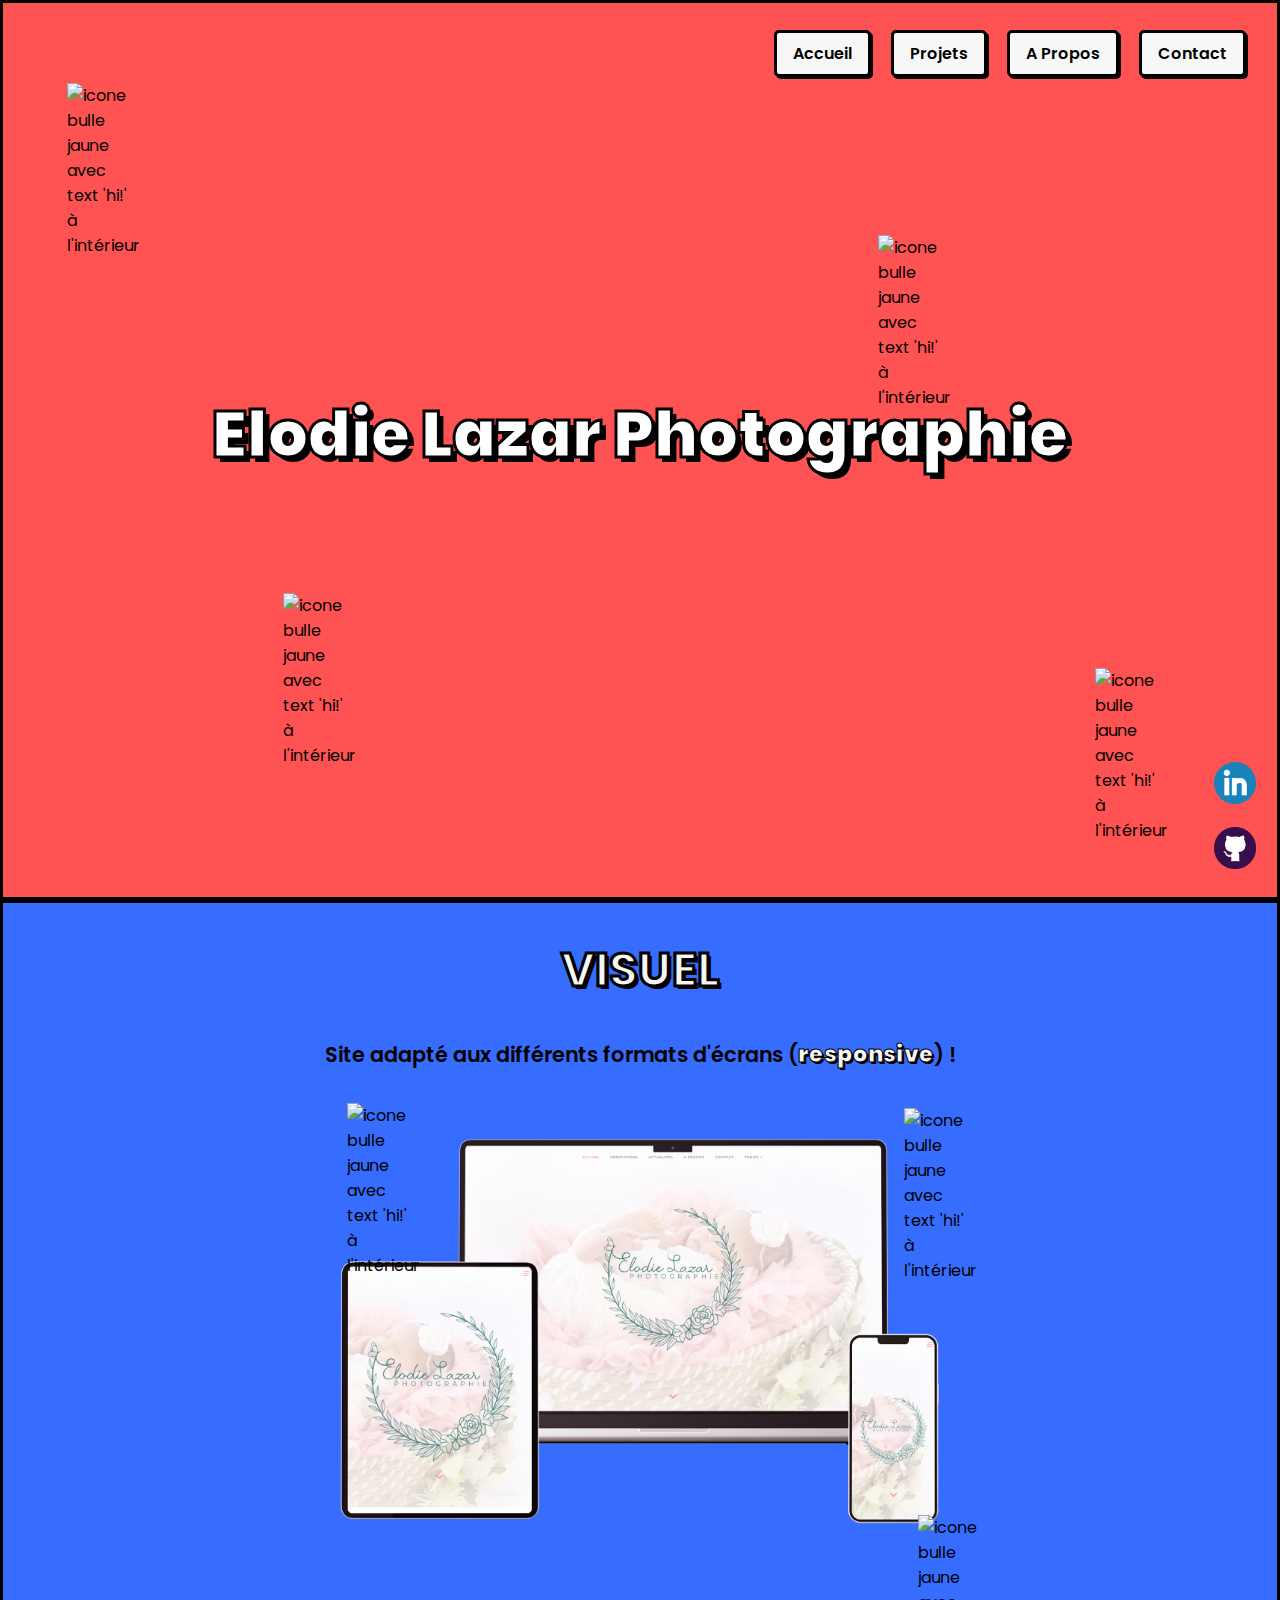
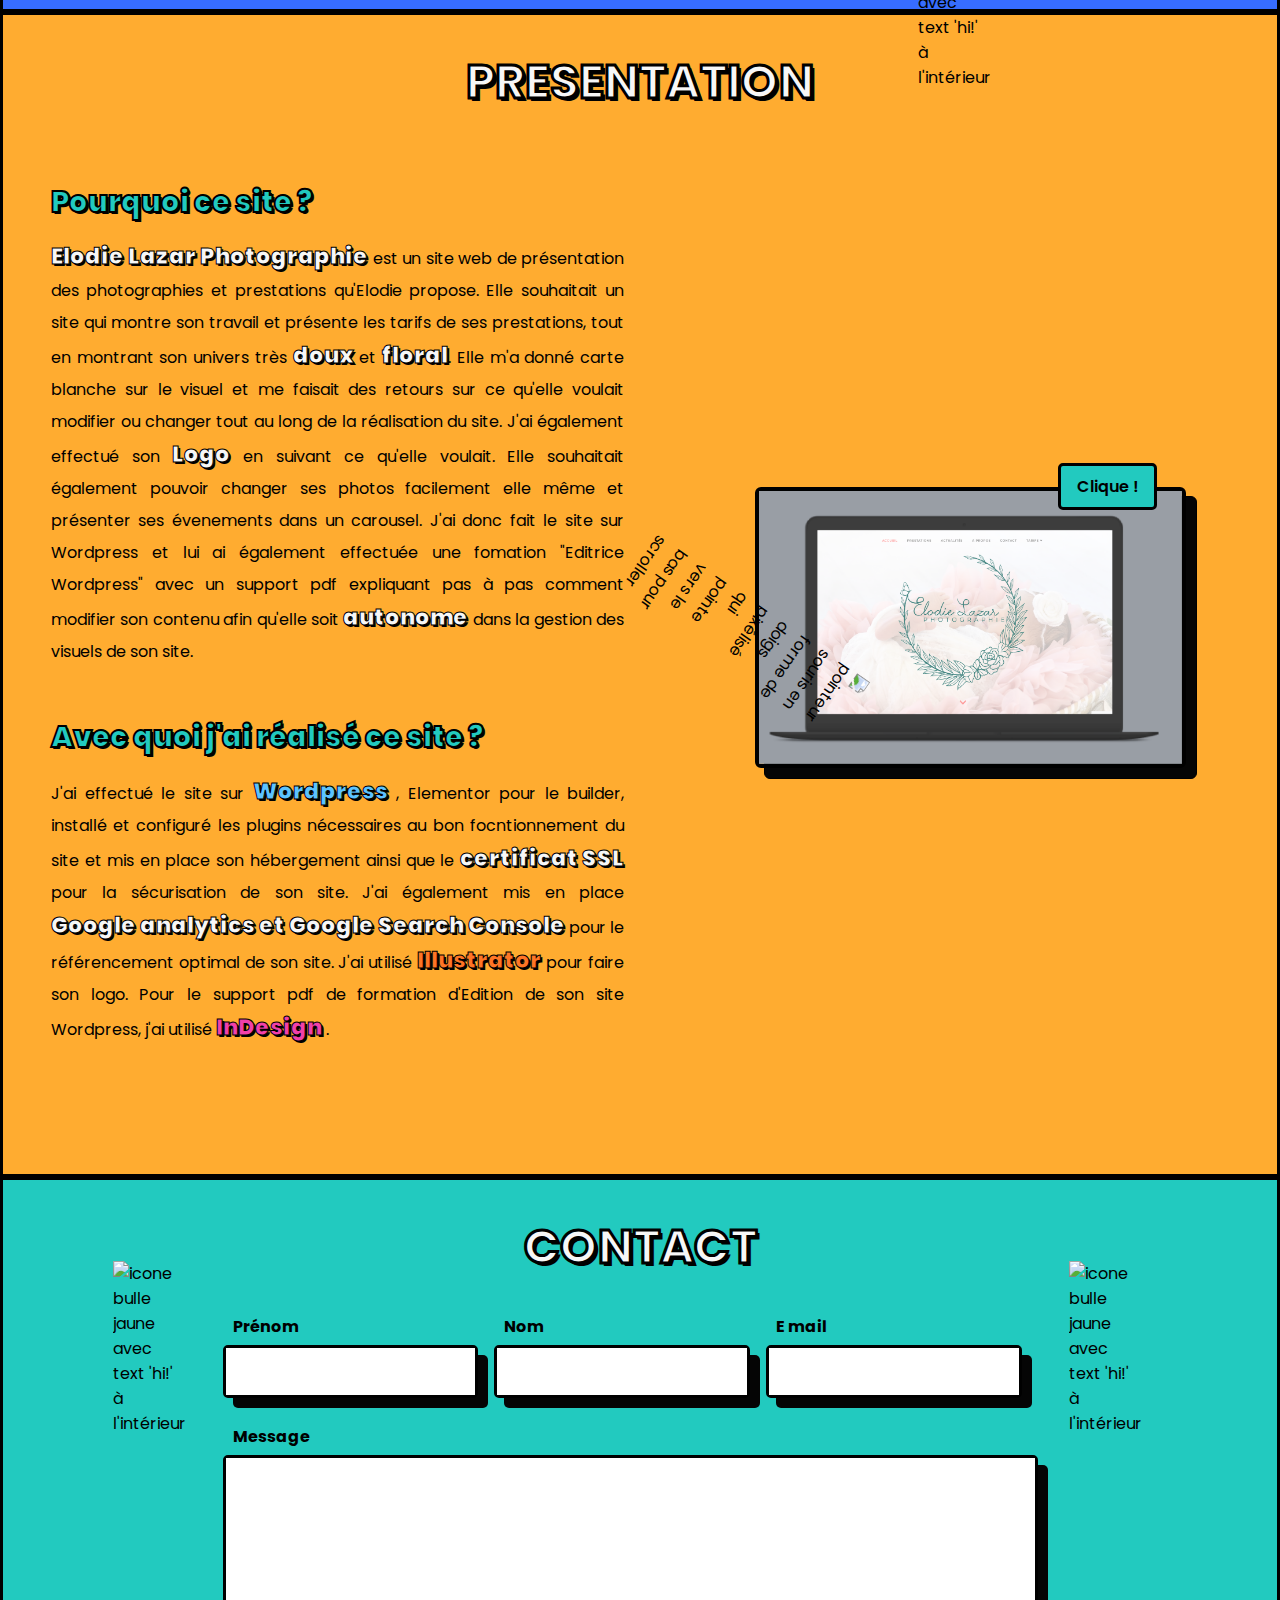
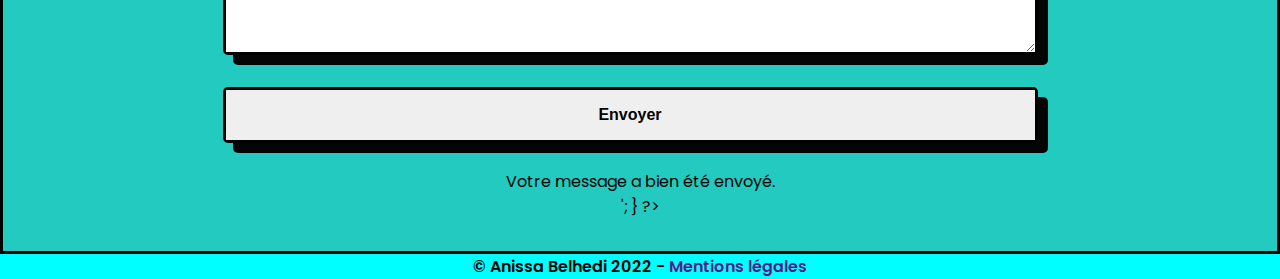
==== elodielazarphotographie.html @ c5bce4b1 "links social and position fixed" ====
<!DOCTYPE html>
<html lang="en">
<head>
    <meta charset="UTF-8">
    <meta http-equiv="X-UA-Compatible" content="IE=edge">
    <meta name="viewport" content="width=device-width, initial-scale=1.0">
    <link rel="preconnect" href="https://fonts.googleapis.com">
<link rel="preconnect" href="https://fonts.gstatic.com" crossorigin>
<link href="https://fonts.googleapis.com/css2?family=Poppins:wght@100;200;300;500;600;700;800;900&display=swap" rel="stylesheet">
    <link rel="stylesheet" href="css/style.css">
    <title>Elodie Lazar Photographie</title>
    <link rel="stylesheet" href="https://cdnjs.cloudflare.com/ajax/libs/font-awesome/6.0.0/css/all.min.css">
</head>
<body>
    <!----------------------- HEADER AND NAV ------------------------->
    <header>

        <div class="social__container">
            <div class="social" id="linkedin">
                <a href="https://www.linkedin.com/in/anissa-belhedi/?originalSubdomain=fr" target="blank"><img src="css/images/linkedin.png" alt=""></a>
            </div>
            <div class="social" id="github">
                <a href="https://github.com/AnissaBel" target="blank"><img src="css/images/github.png" alt=""></a>
            </div>
        </div>

        <nav>
            <ul class="ul__nav">
                <li><a href="index.html#accueil" class="animated-link"><span>Accueil</span></a></li>
                <li><a href="index.html#projets" class="animated-link"><span>Projets</span></a></li>
                <li><a href="index.html#apropos" class="animated-link"><span>A Propos</span></a></li>
                <li><a href="index.html#contact" class="animated-link"><span>Contact</span></a></li>
            </ul>
        </nav>
        <button class="hamburger">
            <div class="bar1"></div>
            <div class="bar2"></div>
            <div class="bar3"></div>
        </button>
        
    </header>
    
    <!----------------------- HEADER AND NAV ------------------------->
    
      <!----------------------- MOBILE NAV ------------------------->
      <nav class="mobile-nav">
        <ul class="ul__nav">
            <li><a href="index.html#accueil" class="animated-link menu-link-1"><span>Accueil</span></a></li>
            <li><a href="index.html#projets" class="animated-link menu-link-2"><span>Projets</span></a></li>
            <li><a href="index.html#apropos" class="animated-link menu-link-3"><span>A Propos</span></a></li>
            <li><a href="index.html#contact" class="animated-link menu-link-4"><span>Contact</span></a></li>
        </ul>
    </nav>
    <!----------------------- FIN MOBILE NAV ------------------------->

    <!----------------------- SECTION ACCUEIL ------------------------->
    <section class="accueil__presentation">
    
        <div class="smileys scale-up up" id="">
            <img src="css/images/icon__shine3.png" alt="icone bulle jaune avec text 'hi!' à l'intérieur">
        </div>
        <div class="smileys scale-up right" id="">
            <img src="css/images/icon__shine3.png" alt="icone bulle jaune avec text 'hi!' à l'intérieur">
        </div>
        <div class="titre__projet__sites">
            <p>Elodie Lazar Photographie</p>
        </div>
        <div class="smileys scale-down down" id="">
            <img src="css/images/icon__shine3.png" alt="icone bulle jaune avec text 'hi!' à l'intérieur">
        </div>
        <div class="smileys scale-down left" id="">
            <img src="css/images/icon__shine3.png" alt="icone bulle jaune avec text 'hi!' à l'intérieur">
        </div>
        
    </section>
    <!----------------------- SECTION ACCUEIL ------------------------->

    <!----------------------- SECTION PROJETS ------------------------->
    <section id="visuel" class="visuel">
        <div class="h3__container">
            <h3>VISUEL</h3>
        </div>
        <p class="titre__projets">
            Site adapté aux différents formats d'écrans (<span class="strong" style="color:#f7f7f7">responsive</span>) !
        </p>
       
        <div class="mockup">

            <div class="smileys stars-up" id="">
                <img src="css/images/icon__shine3.png" alt="icone bulle jaune avec text 'hi!' à l'intérieur">
            </div>

            <div class="smileys flamme" id="">
                <img src="css/images/icone__flamme.png" alt="icone bulle jaune avec text 'hi!' à l'intérieur">
            </div>

            <img src="css/images/Mockup_Elodie.png" alt="Mockup représentant les site 'Voyages Voyages' en responsive sur un Mackbook, un Ipad air et un Iphone">
            
            <div class="smileys stars-down" id="">
                <img src="css/images/icon__shine3.png" alt="icone bulle jaune avec text 'hi!' à l'intérieur">
            </div>

        </div>

    </section>
    <!----------------------- SECTION PROJETS ------------------------->

    <!----------------------- SECTION PRESENTATION ------------------------->
    <section id="presentation" class="presentation">
        
        <div class="h3__container">
            <h3>PRESENTATION</h3>
        </div>

        <div class="presentation__container">

            <div class="text__presentation__container">
                <p class=" outlined">
                    Pourquoi ce site ?
                </p>

                <p class="text__presentation">
                    <span class="strong" style="color:#f7f7f7">Elodie Lazar Photographie</span> est un site web de présentation des photographies et prestations qu'Elodie propose.
                    Elle souhaitait un site qui montre son travail et présente les tarifs de ses prestations, tout en montrant son univers très
                    <span class="strong" style="color:#f7f7f7"> doux </span> et <span class="strong" style="color:#f7f7f7"> floral </span>. 
                    Elle m'a donné carte blanche sur le visuel et me faisait des retours sur ce qu'elle voulait modifier ou changer tout au long de la réalisation du site.
                    J'ai également effectué son <span class="strong" style="color:#f7f7f7"> Logo </span> en suivant ce qu'elle voulait. 
                    Elle souhaitait également pouvoir changer ses photos facilement elle même et présenter ses évenements dans un carousel.
                    J'ai donc fait le site sur Wordpress et lui ai également effectuée une fomation "Editrice Wordpress" avec un support pdf expliquant pas à pas comment modifier son contenu 
                    afin qu'elle soit <span class="strong" style="color:#f7f7f7">autonome</span> dans la gestion des visuels de son site.  
                   
                </p>

                <p class="outlined">
                    Avec quoi j'ai réalisé ce site ?
                </p>

                <p class="text__presentation">
                    J'ai effectué le site sur <span class="strong" style="color:#5cc3ff">Wordpress</span> , Elementor pour le builder, installé et configuré les plugins nécessaires au bon focntionnement du site
                    et mis en place son hébergement ainsi que le <span class="strong" style="color:#f7f7f7">certificat SSL</span> pour la sécurisation de son site.
                    J'ai également mis en place <span class="strong" style="color:#f7f7f7"> Google analytics et Google Search Console </span> pour le référencement optimal de son site.
                    J'ai utilisé <span class="strong" style="color:#ff7526"> Illustrator </span> pour faire son logo.
                    Pour le support pdf de formation d'Edition de son site Wordpress, j'ai utilisé 
                    <span class="strong" style="color:#f140aa">InDesign </span> .
                </p>

            </div>


            <div class="photo__presentation__container">
                <div class="hand__right">
                    <img src="css/images/hand_mouse_pointer.png" alt="pointeur souris en forme de doigs pixélisé qui pointe vers le bas pour scroller">
                </div>
                <div class="card__contour__clique"><!-- div contour -->
                    <div class="cadre__photo__clique"><!-- Div ovale violette qui derrière la photo -->
                        <a href="https://elodielazarphotographie.fr/" target="_blank"><img src="css/images/Mockup_desktop_Elodie.png" alt=""></a>
                    </div><!-- div container cards -->
                    <div class="click">
                        <span>Clique !</span>
                    </div> 
                </div> <!-- divcontour -->
                  
            </div>           
            
                    

        </div>

    </section>
    
    <!----------------------- SECTION CONTACT ------------------------->
    <section id="contact">

        <div class="h3__container">
            <h3>CONTACT</h3>
        </div>

        <div class="contact__container">
            <div class="smileys smile-right" id="">
                <img src="css/images/smiley_logo.png" alt="icone bulle jaune avec text 'hi!' à l'intérieur">
            </div>
            <div class="smileys smile-left" id="">
                <img src="css/images/smiley_logo.png" alt="icone bulle jaune avec text 'hi!' à l'intérieur">
            </div>

            <form method="post" action="mail.php" class=""><!-- FORM -->

                
                <div class="input__line"><!--Input Line-->

                    <div class="label__input">
                        <label for="fname">Prénom</label>
                        <div class="animated-input">
                        <span><input type="text" id="fname" name="firstname" required></span>  
                        </div>
                    </div>

                    <div class="label__input">
                        <label for="lname">Nom</label>
                        <div class="animated-input">
                            <span><input type="text" id="lname" name="lastname" required></span>  
                        </div>
                    </div>
                
                    
                    <div class="label__input">
                        <label for="email">E mail</label>
                        <div class="animated-input">
                            <span><input type="email" id="email" name="email"required></span>  
                        </div>
                    </div>

                </div> <!--Input Line-->
                
                

                <label for="subject">Message</label>

                <div class="animated-input subject">
                  <span><textarea id="subject" name="subject"></textarea></span>  
                </div>

                <div class="animated-input submit">
                    <span class="animsubmit"><input type="submit" value="Envoyer" class="submit"></span>  
                </div>
                        
            </form><!-- FORM -->
           
            <?php
            if (isset($_POST['message'])) {
                $retour = mail('destinataire@free.fr', 'Envoi depuis la page Contact', $_POST['message'], 'From: webmaster@monsite.fr' . "\r\n" . 'Reply-to: ' . $_POST['email']);
                if($retour)
                echo '<p>Votre message a bien été envoyé.</p>';
            }
            ?>

    </section>
    <!----------------------- SECTION CONTACT ------------------------->

    <!----------------------- SECTION FOOTER ------------------------->
    <footer>
        <div class="container__mentions">
            <p>© Anissa Belhedi 2022 - 
            <a href="">Mentions légales</a>
            </p>
            
        </div>
    </footer>
    <!----------------------- SECTION FOOTER ------------------------->


    <script src="https://smtpjs.com/v3/smtp.js"></script>
    <script>
        function sendEmail (){
            Email.send({
                Host : "smtp.yourisp.com",
                Username : "username",
                Password : "password",
                To : 'them@website.com',
                From : "you@isp.com",
                Subject : "This is the subject",
                Body : "And this is the body"
            }).then(
            message => alert(message)
            );
        }
    </script>
    <script src ="script.js"></script>
</body>
</html>
---- css/style.css ----
*{
    box-sizing: border-box;
    margin:0;
    padding:0;
}

:root {
    --font-color:#050505;
    --white-bg:#f7f7f7;
    --orange-1:#FFAC30;
    --blue-1:rgb(55, 109, 255);
    --blue-2:#22cabf;
    --purple-1:#D253FF;
    --red-1:#ff5353;
    --main-font-size:1rem;
}

html {
    scroll-behavior: smooth;
}

body {
    width:100%;
    height:100%;
    font-family:'Poppins', sans-serif;
    font-size: var(--main-font-size);
    background-color: aqua;
}

/* //PAGE ACCUEIL// */

.h1__container {
    font-size: 2rem;
    font-weight: 900;
    text-align: center;
    margin: 0 0 2rem 0;
    color: black;
    -webkit-text-fill-color: white;
    -webkit-text-stroke-width: 3px;
    -webkit-text-stroke-color: black;
    text-shadow: black 5px 5px;
}

.h2__container {
    font-size: 3rem;
    font-weight: 900;
    text-align: center;
    margin: 0 0 2rem 0;
    color: black;
    -webkit-text-fill-color: white;
    -webkit-text-stroke-width: 3px;
    -webkit-text-stroke-color: black;
    text-shadow: black 5px 5px;
}


@media screen and (max-width:550px) {

    .h2__container {
    font-size: 2rem;
    }
}



header {
    width:100%;
    height:5rem;
    position: fixed;
    display:flex;
    padding:1rem;
    z-index:100;
}

.social__container {
    position: fixed;
    bottom: 0;
    right: 0;
    width: 90px;
    height: auto;
    padding: 1rem;
}

@media screen and (max-width:570px) {
    .social__container {
        width: 70px;
        padding: 0.8rem;
    }
}

.social {
    width:100%;
    padding:0.5rem;
    
}



.social img {
    width:100%;
    height: 100%;
    object-fit:cover;
    cursor: url(./images/hand_mouse_pointer_50px.png), auto;

}

#linkedin {
    -webkit-animation: infiniteRotateReverse 1.3s infinite;
    animation: infiniteRotateReverse 1.3s infinite;

}



#github {
    -webkit-animation: infiniteRotate 1.3s infinite;
    animation: infiniteRotate 1.3s infinite;

}



/* NAV DESKTOP */

nav {
    width:100%;
    height:100%;
    display:flex;
    justify-content: flex-end;
}

@media screen and (max-width:550px){
    nav {
        display:none;
    }
    
}

nav li {
    display:inline-block;
    padding-right:1rem;
}


.animated-link {
    width: fit-content;
    display:inline-block;
    background-color: #050505;
    border-radius: 5px;
    text-decoration: none;
    cursor:url(./images/hand_mouse_pointer_50px.png), auto;
    margin:1rem 0;
}

.animated-link span {
    display:inline-block;
    background-color: var(--white-bg);
    border: 3px solid black;
    color:black;
    padding: 0.5rem 1rem;
    font-size:1rem;
    font-weight:600;
    border-radius:5px;
    cursor: url(./images/hand_mouse_pointer_50px.png), auto;
    transform:translate(-2px, -2px);
    transition:
    transform 0.15s ease-out,
    color 0.15s ease-out,
    background-color 0.15s ease-out;
}


.animated-link span:nth-child(1):hover {
    transform:translate(-6px, -6px);
    background-color: #22cabf;
    
}

.animated-link span:nth-child(2):hover {
    transform:translate(-6px, -6px);
    background-color: #c2ca22;
}

.pulse {
    -webkit-animation: pulse 0.8s infinite  alternate;
    animation: pulse 0.8s infinite  alternate;
}


@keyframes pulse {
    0% { transform: scale(1); }
    100% { transform: scale(1.2); }
}

/* FIN NAV DESKTOP */

 /* //PAGE NAV MOBILE // */

 .hamburger {
    position:relative;
    display:block;
    width:45px;
    height:45px;
    padding:3px;
    cursor:pointer;
    background-color: var(--white-bg);
    border-radius: 5px;
    border:4px solid black;
    z-index:110;
    display:none;
    
}

@media screen and (max-width:550px){
    .hamburger{
        display:block;
        position:fixed;
        top:0.8rem;
        right:0.8rem;

    }
    
}

.hamburger .bar1,
.hamburger .bar2,
.hamburger .bar3 {
    content:'';
    display:block;
    width:100%;
    height:4px;
    background-color: #050505;
    margin:5px 0px;
    transition:0.4s;
    
}

.hamburger.is-active .bar1 {
    transform:rotate(-45deg) translate(-6px, 6px);
}

.hamburger.is-active .bar3 {
    transform:rotate(45deg) translate(-7px, -6px);
}

.hamburger.is-active .bar2 {
    opacity:0;
}

.mobile-nav {
    position:fixed;
    top:0;
    left:100%;
    width:100%;
    height:100vh;
    display:flex;
    flex-direction: column;
    justify-content: space-around;
    z-index:50;
    background-color:var(--purple-1);
    border: 5px solid black;
    transition:0.4s;
}

.mobile-nav.is-active {
    left:0;
}



.mobile-nav .ul__nav {
    display:flex;
    flex-direction: column;
    justify-self: space-around;
    text-align: center;
    
}

.mobile-nav .ul__nav li{
    margin:2rem auto;
    
}

     
      /* //FIN PAGE NAV MOBILE // */



section {
    width:100%;
    height:100%;
    padding:2rem;
    display:flex;
    flex-direction: column;
    justify-content: center;
    border:3px solid black;
}

@media screen and (max-width: 800px){

    section {
        display:flex;
        flex-direction:column;
        padding:2rem; 
    }
    
}


.h3__container {
    font-size: 2.5rem;
    font-weight: 900;
    text-align: center;
    margin: 0 0 1rem 0;
    color: black;
    -webkit-text-fill-color: var(--white-bg);
    -webkit-text-stroke-width: 3px;
    -webkit-text-stroke-color: black;
    text-shadow: black 3px 3px;
}

@media screen and (max-width:500px) {
    .h3__container {
        font-size: 1.8rem;
        
    }
}

.strong {
    display:inline-block;
    font-size: 1.4rem;
    font-weight: 900;
    color: black;
    -webkit-text-stroke-width: 1px;
    -webkit-text-stroke-color: black;
    text-shadow: black 2px 2px;
}

.outlined {
    display:inline-block;
    font-size: 1.8rem;
    font-weight: 900;
    color:var(--blue-2);
    -webkit-text-stroke-width: 2px;
    -webkit-text-stroke-color: black;
    text-shadow: black 2px 2px;
}


@media screen and (max-width:950px) {
    section {
        width:100%;
        height:auto;
    }
}

#accueil {
    background-color: var(--red-1);
}

#projets {
    background-color: var(--blue-1);
}

#apropos {
    background-color: var(--orange-1);
}

#competences {
    background-color: var(--purple-1);
}

#contact {
    background-color: var(--blue-2);
}

/* ________SECTION ACCUEIL________ */

#accueil {
    width:100%;
    height:100vh;
}

/* ________SECTION ACCUEIL________ */
.smile-up {
    position:absolute ;
    top: 8%;
    right: 71%;
    -webkit-animation: infiniteRotateReverse 1s infinite  alternate;
    animation: infiniteRotateReverse 1s infinite  alternate;

}

@media screen and (max-width:450px) {
    .smile-up {
        top: 3%;
        right: 44%;
    }
}

.smile-down {
    position:absolute ;
    top: 31%;
    right: 5%;
    -webkit-animation: infiniteRotate 1s infinite  alternate;
    animation: infiniteRotate 1s infinite  alternate;
}
@media screen and (max-width:450px) {
    .smile-down {
        top: 69%;
        right: 8%;
    }
}

.smile-botleft {
    position:absolute ;
    bottom: 10%;
    left: 5%;
    -webkit-animation: infiniteRotate 1s infinite  alternate;
    animation: infiniteRotate 1s infinite  alternate;
}


.hand__down {
    width:80px;
    height:80px;
    position:absolute;
    bottom:30px;
    left:50%;
    -webkit-animation: mover 1s infinite  alternate;
    animation: mover 1s infinite  alternate;
}

@media screen and (max-width:950px) {
    .hand__down {
        width: 60px;
        height: 60px;
        left: 45%;
    }
    
}


@keyframes mover {
    0% { transform: translateY(0); }
    100% { transform: translateY(-30px); }
}

.hand__down img {
    width:100%;
    height:100%;
    object-fit: cover;
    transform:rotate(-147deg);
    
}






/* ________SECTION PROJETS________ */

.projets__container {
    width: 100%;
    height: 100%;
    padding: 1rem;
    display: flex;
    flex-wrap: wrap;
    justify-content: center;
    flex-flow: row wrap;
    position:relative;
}


.card__contour {
    width: 280px;
    /* min-width: 15rem; */
    height: 400px;
    margin: 2rem;
    display: inline-block;
    background-color: #050505;
    border-radius: 6px;
    border: 1px solid black;
    text-decoration: none;
    display: flex;
    flex-wrap: wrap;
    
}

@media screen and (max-width:400px) {
    .card__contour {
        min-width: 100%;
    }
     
}

.projets__container__cards {
    width:100%;
    height:100%;
    display:flex;
    flex-direction: column;
    background-color: var(--white-bg);
    border: 4px solid black;
    color:black;
    /* padding: 0.5rem 1rem; */
    font-size:var(--main-font-size);
    font-weight:600;
    border-radius:6px;
    cursor: url(./images/hand_mouse_pointer_50px.png), auto;
    transform: translate(-10px, -10px);
    transition:
    transform 0.15s ease-out,
    color 0.15s ease-out,
    background-color 0.15s ease-out;
    text-decoration: none;
}

.projets__container__cards:hover {
    transform:translate(0px, 0px);
    border: 4px solid black;
    background-color: #22cabf;
}

.card__img__container {
    width:100%;
    height:45%;
    border-radius:6px;
}

.card__img__container img {
    width:100%;
    height:100%;
    object-fit: cover;
}

.card__description__container {
    padding: 0.9rem;
    height: 55%;
    display: flex;
    flex-direction: column;
    justify-content: space-around;
}

h4 {
    font-size:1.1rem ;
}


.card__description__container p {
    font-weight: 400;
    font-size: 0.9rem;
    margin: 0rem 0 1rem;
}


.bloc__container {
    width: 100%;
    display: inline-flex;
    justify-content: space-between;
    align-items: center;
    
}

.html__bloc,
.css__bloc,
.js__bloc,
.wordpress__bloc,
.figma__bloc {
    width:30%;
    padding:0.3rem;
    border:2px solid black;
    border-radius:3px;
    text-align: center;
    font-size: 0.8rem;
}

.html__bloc {
    background-color: var(--red-1);
}
.css__bloc {
    background-color: var(--blue-2);
}
.js__bloc {
    background-color: var(--orange-1);
}
.wordpress__bloc {
    width:fit-content;
    background-color: var(--blue-1);
    display:flex;
    justify-self: center;
    
}
.figma__bloc {
    background-color: var(--purple-1);
    
    
}


/* ________SECTION PROJETS________ */


/* ________SECTION A PROPOS________ */

.apropos__container {
    width:100%;
    height: 100%;
    display:flex;
    flex-direction: row;
    justify-content: space-around;
    align-items: center;
}

@media screen and (max-width: 1200px){

    .apropos__container,
    .presentation__container {
        height:auto;
        flex-direction:column-reverse; 
    }
    
}

.text__apropos__container,
.photo__apropos__container {
    margin:2rem;
    display:flex;
    flex-direction: column;
    
}

.text__apropos__container {
    width:60%;
}


.photo__apropos__container {
    width:40%;

}

@media screen and (max-width: 950px){

    .text__apropos__container {
        width:90%;
    }

    .photo__apropos__container {
        width:90%;
        padding:1rem;
    }
    
}

.titre__projets{
    font-size: 1.3rem;
    font-weight: 600;
    margin: 1rem;
    text-align: center;
}

@media screen and (max-width: 450px){

    .titre__projets{
    
        text-align: justify;
    }
    
}




.titre__apropos{
    margin: 0.5rem 0 0 0;
    font-size: 1.5rem;
    font-weight: 600;
   
}

.text__apropos{
    margin: 2rem 0 2rem 0;
    font-size: var(--main-font-size);
    text-align: justify;
    line-height:2rem;
}

.photo__apropos__container{
    width:23rem;
    height:27rem;
    position: relative;
    justify-content: center;
    align-items: center;
    
}

.photo__apropos__container img{
    width: 100%;
    height: 100%;
    object-fit: contain;
    
}


.icon__para {
    width:55px;
    position:absolute ;
    top:0;
    right:0;
}

#bulle {
    position:absolute ;
    top:17%;
    right:7%;
    -webkit-animation: moverdown 1s infinite  alternate;
    animation: moverdown 1s infinite  alternate;
}
@keyframes moverdown {
    100% { transform: translateY(0); }
    0% { transform: translateY(-20px); }
}


#hand {
    position:absolute ;
    top: 46%;
    right: 85%;
    -webkit-animation: moverup 0.8s infinite  alternate;
    animation: moverup 0.8s infinite  alternate;
}
@keyframes moverup {
    100% { transform: translateY(0); }
    0% { transform: translateY(20px); }
}

#shine {
    position:absolute ;
    top: 74%;
    right: 10%;
    -webkit-animation: moverslow 1.3s infinite  alternate;
    animation: moverslow 1.3s infinite  alternate;
}

@keyframes moverslow {
    100% { transform: translateY(0); }
    0% { transform: translateY(20px); }
}



/* ________SECTION A PROPOS________ */


/* ________SECTION COMPETENCES________ */

.competences__container {
    width:100%;
    height: 100%;
    display:flex;
    flex-direction: column;
    justify-content: space-around;
    align-items: center;
}

@media screen and (max-width: 800px){

    .competences__container {
        height:auto;
        flex-direction:column; 
    }
    
}

@media screen and (max-width: 800px){

    .icons__competences__container,
    .text__competences__container {
        width:80%;
    }
    
}

.text__competences__container {
    padding:2rem;
    display:flex;
    flex-direction: column;
    text-align: left;
}

@media screen and (max-width:800px) {
    .text__competences__container {
        padding:0;
        
    }  
}


.separation {
    margin:2rem;
}

.competences-col { 
    width:100%;
    display:flex;
    flex-direction: row;
    justify-content: space-around;
    margin: 2rem 0;
}

@media screen and (max-width:1200px){
    .competences-col {
        width:100%;
        flex-direction: column;
        
    }
}

.cols-white {
    width:45%;
    background-color: var(--white-bg);
    border: 4px solid black;
    border-radius: 6px;
    
}
@media screen and (max-width:1200px){
    .cols-white {
        width:100%;
        margin:2rem 0;
    }
}

.titre__conception,
.titre__realisation {
    width: 100%;
    border-bottom: 4px solid black;
    text-align: center;
    padding: 0.5rem;
    background-color: var(--orange-1);
}

.titre__conception p,
.titre__realisation p {
    font-size: 1.3rem;
    font-weight: 700;
}

.titre__competences{
    margin: 0.5rem 1rem;
    font-size: 2rem;
    font-weight: 600;
    text-align: center;
}

.text__competences{
    margin: 2rem;
    font-size: var(--main-font-size);
}


.icons__competences__container{
    width:100%;
    justify-content: center;
    align-items: center;
    display:flex;
    flex-wrap:wrap;
    flex-direction:row;
    margin:2rem;
    
}


.competences__contour {
    width: 300px;
    height: 350px;
    margin: 2rem;
    background-color: #050505;
    border-radius: 6px;
    border: 1px solid black;
    text-decoration: none;
    display: flex;
    flex-wrap: wrap;
    
}



@media screen and (max-width:400px) {
    
    .competences__contour {
        width: 100%;
    }
     
}


.competences__container__cards {
    width:100%;
    height:100%;
    display:flex;
    flex-direction: column;
    justify-content: space-between;
    background-color: var(--white-bg);
    border: 4px solid black;
    color:black;
    font-size:var(--main-font-size);
    font-weight:600;
    border-radius:6px;
    cursor: url(./images/hand_mouse_pointer_50px.png), auto;
    transform: translate(-10px, -10px);
    transition:
    transform 0.15s ease-out,
    color 0.15s ease-out,
    background-color 0.15s ease-out;
    text-decoration: none;
    
}

.competences__container__cards:hover {
    transform:translate(0px, 0px);
    border: 4px solid black;
    /* background-color: var(--red-1); */
}

.competences__container__cards h4{
    font-size:var(--main-font-size);
    font-weight:600;
    margin:0rem 1rem 0.5rem 0rem;
    text-align: center;
}

.competences__container__cards p{
    font-size:0.9rem;
    font-weight:400;
    
}


.competences__description__container {
    width:100%;
    border-bottom: 4px solid black;
    text-align: center;
    padding:0.5rem;
    background-color: var(--blue-2);
}

.competences__description__container p {
    font-size: 1.3rem;
    font-weight: 700;
}

.icon__competences {
    width:100%;
    height:40%;
    text-align: center;
    padding:1rem;
}

.icon__competences img{
    width:40%;
    height:auto;
    object-fit: cover;
}

.text__competences__cards {
    width:100%;
    height:50%;
    padding:0rem 1rem;
    display:flex;
    flex-direction: column;
    text-align: left;
}


.icons__row__container{
    justify-content: space-around;
    align-items: center;
    display:flex;
    flex-direction: row;
    flex-wrap:wrap;
    
}





/* ________SECTION COMPETENCES________ */




/* ________SECTION CONTACT________ */


.contact__container {
    width:100%;
    display: flex;
    flex-direction: column;
    justify-content: center;
    align-items: center;
    position:relative;
}


.contact__contour {
    width: 700px;
    height: 350px;
    margin: 2rem;
    display: inline-block;
    background-color: #050505;
    border-radius: 6px;
    border: 1px solid black;
    text-decoration: none;
    display: flex;    
}



@media screen and (max-width:400px) {
    
    .contact__contour {
        min-width: 100%;
    }
     
}


.contact__container__card {
    width:100%;
    height:100%;
    display:flex;
    flex-direction: column;
    justify-content: center;
    background-color: var(--white-bg);
    border: 4px solid black;
    color:black;
    font-size:var(--main-font-size);
    font-weight:600;
    border-radius:6px;
    transform: translate(-10px, -10px);
    
}

.titre__contact {
    font-size: 2rem;
    text-align: center;
    padding: 2rem;
    
}

.contact__email {
    font-size: 2rem;
    width:100%;
    height:20%;
    display: flex;
    justify-content: center;
    align-items: center;
}

.email {
    text-decoration: none;
    color: var(--blue-1);
    -webkit-text-fill-color: var(--red-1);
    -webkit-text-stroke-width: 3px;
    -webkit-text-stroke-color: var(--blue-1);
    text-shadow: var(--blue-1) 3px 3px;
}

.contact__email:hover {
    cursor:pointer;
    color: #FFAC30;
    transform: rotate(10deg);
    transition: ease-in 0.3s;

}

.contact__icons {
    width:50px;
    height:50px;
    margin:1rem;
}

.contact__icons img{
    width:100%;
    height:100%;
    object-fit: cover;
}

.reseaux {
    width:100%;
    height:auto;
    display: flex;
    justify-content: center;
}

.reseaux ul {

    list-style-type: none;
}

.reseaux li {
    display: inline-block;
    list-style-type: none;
    padding:1rem;
    color:#000000;
    font-size: 2rem;
    font-weight:400;
}


form {
    display:flex;
    flex-direction: column;
    width: 70%;
    padding: 1em;

}

@media screen and (max-width:750px) {
    form {
        width:100%;
    }

}

form input {
    width: 100%;
    border:none;
    padding:1rem;

}

textarea {
    width:100%;
    height:100%;
    border:none;
    padding:1rem;
    
}

label {
    margin-bottom:1rem;
    font-weight:700;
    color: black;
    font-size: 1rem;
    font-weight: 700;
}

.input__line {
    width: 100%;
    display: flex;
    justify-content: flex-start;
}

.label__input {
    width:100%;
    display:flex;
    flex-direction: column;
    margin:0rem 1rem 1rem 0rem;
}

@media screen and (max-width:800px) {

    .input__line {
        width: 100%;
        display: flex;
        flex-direction: column;
    }

    .label__input {
        width:100%;
        display:flex;
        flex-direction: column;
    }
}


.animated-input {
   
    display:inline-block;
    background-color: #050505;
    border-radius: 5px;
    text-decoration: none;
}

.subject{
    width:100%; 
    height:200px;
    margin-bottom:2rem;
}

.animated-input span {
    width:100%;
    height: 100%;
    display:inline-block;
    background-color: var(--white-bg);
    border: 3px solid black;
    color:black;
    font-size:1rem;
    font-weight:600;
    border-radius:5px;
    cursor:pointer;
    transform:translate(-10px, -10px);
    transition:
    transform 0.15s ease-out,
    color 0.15s ease-out,
    background-color 0.15s ease-out;
}

.animated-input span:nth-child(1):hover {
    transform:translate(-2px, -2px);
    background-color: var(--orange-1);
    
}


textarea:focus, input:focus{
    outline: none;
    border-radius: 5px;
}

.submit {
    font-size: 1rem;
    font-weight:700;
    color:black;
    cursor: url(./images/hand_mouse_pointer_50px.png), auto;

}




/* ________SECTION CONTACT________ */

/* ________SECTION FOOTER________ */

footer {
    width:100%;
    height:auto;
    display: flex;
    justify-content: center;
}

.container__mentions {
    /* background-color: #c2ca22; */
    display:flex;
    font-weight: 600;
    
}

.container__mentions a {
    text-decoration: none;
    
}

/* ________SECTION FOOTER________ */





/* ________PAGES DESCRIPTION PROJETS________ */

.accueil__presentation {
    height:100vh;
    background-color: var(--red-1);
    position: relative;
}

.visuel {
    background-color: var(--blue-1);
    align-items: center;
}

.mockup {
    width:55%;
    height:auto;
    position:relative;
    margin:1rem;
}

@media screen and (max-width:450px){
    .mockup {
        width:80%;
        
    }
}

.mockup img{
    width:100%;
    height:100%;
    object-fit: contain;
    
}

.presentation {
    background-color: var(--orange-1);
    width:100%;
    padding:2rem;
    width:100%;
    height:auto;

}

@media screen and (max-width:1200px){
    .presentation {
        width:100%;
    }  
}




.titre__presentation {
    margin: 0.5rem 0 0 0;
    font-size: 1.5rem;
    font-weight: 600;
}


/* -----ANIM main droite------- */
.hand__right {
    width: 100px;
    -webkit-animation: right 1s infinite alternate;
    animation: right 1s infinite alternate;
    position: relative;
    left: 8%;
    z-index: 2;
}

@keyframes right {
    0% { transform: translateX(0); }
    100% { transform: translateX(-30px); }
}

.hand__right img {
    width:100%;
    height:100%;
    object-fit: cover;
    transform:rotate(125deg);
    
}


.titre__projet__sites {
    font-size: 4rem;
    font-weight: 900;
    text-align: center;
    margin: 0 0 2rem 0;
    color: black;
    -webkit-text-fill-color: white;
    -webkit-text-stroke-width: 3px;
    -webkit-text-stroke-color: black;
    text-shadow: black 5px 5px;
}

@media screen and (max-width:450px){

    .titre__projet__sites {
        font-size: 2rem;
        font-weight: 900;
        text-align: center;
        margin: 0 0 2rem 0;
        color: black;
        -webkit-text-fill-color: white;
        -webkit-text-stroke-width: 3px;
        -webkit-text-stroke-color: black;
        text-shadow: black 5px 5px;
    }
    
}



.presentation__container {
    width: 100%;
    height: 100%;
    display: flex;
    /* flex-direction: row; */
    justify-content: space-around;
    align-items: center;
    margin:2rem 0 2rem 0;
}



.text__presentation{
    margin: 1rem 0 3rem 0;
    font-size: var(--main-font-size);
    text-align: justify;
    line-height:2rem;
    
}

.photo__presentation__container{
    position: relative;
    display: flex;
    justify-content: center;
    align-items: center;
    padding: 3rem;
}

.text__presentation__container,
.photo__presentation__container {
    width:50%;
    padding:1rem;
}

.photo__presentation__container img{
    width: 100%;
    height: 100%;
    object-fit: contain;
    
}

@media screen and (max-width:1200px){

    .text__presentation__container,
    .photo__presentation__container{
        width: 100%;
        padding:2rem 0;
    } 
    
}



.card__contour__clique {
    position:relative;
    width: 100%;
    margin: 2rem;
    display: inline-block;
    background-color: #050505;
    border-radius: 6px;
    border: 1px solid black;
    text-decoration: none;
    display: flex;
    flex-wrap: wrap;
}
@media screen and (max-width:450px){
    .card__contour__clique {
        margin:0;
    }
}


.cadre__photo__clique {
    position: relative;
    width: 100%;
    height: 100%;
    border-radius: 50%;
    display: flex;
    flex-direction: column;
    justify-content: center;
    border-radius: 6px;
    border: 4px solid black;
    transform: translate(-10px, -10px);
    transition:
    transform 0.15s ease-out,
    color 0.15s ease-out,
    background-color 0.15s ease-out;
}



.cadre__photo__clique:hover {
    transform: translate(-2px, -2px);

}

.cadre__photo__clique img {
    width:100%;
    height:100%;
    object-fit: cover;

}

.cadre__photo__clique a{
    text-decoration: none;
    line-height:0;
    cursor: url(./images/hand_mouse_pointer_50px.png), auto;

}



.click {
    display:inline-block;
    background-color: var(--blue-2);
    border: 3px solid black;
    color:black;
    padding: 0.5rem 1rem;
    font-size:var(--main-font-size);
    font-weight:600;
    border-radius:5px;
    width:fit-content;
    position:absolute;
    top: -12%;
    left: 68%;
    -webkit-animation: mover 1s infinite  alternate;
    animation: mover 1s infinite  alternate;

}

@media screen and (max-width:450px){
    .click {
        top: -25%;
        left: 57%;
    }
}

@keyframes mover {
    0% { transform: translateY(0); }
    100% { transform: translateY(-20px); }
}


.list__presentation  {
    width: 500px;
    display: inline-block;
    background-color: var(--white-bg);
    border-radius: 5px;
    border: 4px solid black;
    text-decoration: none;
    padding: 1rem;
}


.list__presentation__col {
    width: 100%;
    height: auto;
    display: flex;
    flex-direction: column;
    /* justify-content: space-between; */
    margin: 1rem;
}

.list__presentation__col ul{
    width: 100%;
    height: auto;
    display: flex;
    margin: 1rem 0 0;
}



.html__bloc__presentation,
.css__bloc__presentation,
.js__bloc__presentation,
.wordpress__bloc__presentation,
.figma__bloc__presentation {
    width: 100px;
    padding: 0.3rem;
    border: 2px solid black;
    border-radius: 3px;
    text-align: center;
    font-size: 0.8rem;
    margin: 0 1rem 0 0;
}

.html__bloc__presentation {
    background-color: var(--red-1);
}
.css__bloc__presentation {
    background-color: var(--blue-2);
}
.js__bloc__presentation {
    background-color: var(--orange-1);
}
.wordpress__bloc__presentation {
    width:fit-content;
    background-color: var(--blue-1);
    display:flex;
    justify-self: center;
    
}
.figma__bloc__presentation {
    background-color: var(--purple-1);

}

.bloc {
    list-style-type: none;
    margin:0rem 0 1rem 0rem;
}

/* SMILEYS ACCUEIL VISUEL ET CONTACT */


.smileys {
    width:55px;
    z-index:20;
    /* position:absolute ;
    top:0;
    right:0; */
}

.smileys img{
    width:100%;
}

.smile-right {
    position:absolute ;
    top: -7%;
    right: 10%;
    -webkit-animation: infiniteRotateReverse 1s infinite  alternate;
    animation: infiniteRotateReverse 1s infinite  alternate;

}

@media screen and (max-width:450px) {
    .smile-right {
        position:absolute ;
        top: -9%;
right: 2%;
    }
    
}



@-webkit-keyframes infiniteRotateReverse {    
        0% { -webkit-transform: rotate(360deg); }
        100% { -webkit-transform: rotate(0deg); }
    }


.smile-left {
    position:absolute ;
    top: -7%;
    right: 89%;
    -webkit-animation: infiniteRotate 1s infinite  alternate;
    animation: infiniteRotate 1s infinite  alternate;
}

@media screen and (max-width:450px) {
    .smile-left {
        position:absolute ;
        top: -9%;
        right: 82%;
    }
    
}

@-webkit-keyframes infiniteRotate {    
    0% { -webkit-transform: rotate(0deg); }
    100% { -webkit-transform: rotate(360deg); }
}


.flamme {
    position:absolute ;
    top: 1%;
    right: 2%;
    -webkit-animation: moverup 1s infinite  alternate;
    animation: moverup 1s infinite  alternate;
}

@media screen and (max-width:450px) {
    .flamme {
        width:30px;
        position:absolute ;
        top: 0%;
        right: 0%;
    }
    
}

.scale-up {
    -webkit-animation: scaleUp 1s infinite  alternate;
    animation: scaleUp 1s infinite  alternate;
}
@keyframes scaleUp {
    100% { transform: scale(1); }
    0% { transform: scale(0.3); }
}

.scale-down {
    -webkit-animation: scaleDown 1s infinite  alternate;
    animation: scaleDown 1s infinite  alternate;
}
@keyframes scaleDown {
    100% { transform: scale(0.5); }
    0% { transform: scale(1.3); }
}

.up {
    position:absolute ;
    top: 9%;
    left: 5%;
}

.down {
    position:absolute ;
    bottom: 6%;
    right: 10%;
}

.right {
    position:absolute ;
    top: 26%;
    right: 27%;
}



.left {
    position:absolute ;
    top: 66%;
    left: 22%;
}

@media screen and (max-width:450px) {

    .right {
        position:absolute ;
        top: 18%;
        right: 8%;
    }

    .left {
        position:absolute ;
        top: 69%;
        left: 10%;
    }

}


.stars-up {
    position:absolute ;
    top: 0%;
    left: 6%;
    -webkit-animation: moverdown 1s infinite  alternate;
    animation: moverdown 1s infinite  alternate;
}

@media screen and (max-width:450px) {
    .stars-up {
        width: 40px;
        position: absolute;
        top: 0%;
        left: 1%;
    }
    
}

.stars-down {
    position:absolute ;
    top: 90%;
    right: 0%;
    -webkit-animation: moverup 1s infinite  alternate;
    animation: moverup 1s infinite  alternate;
}
@media screen and (max-width:450px) {
    .stars-down {
        width:40px;
        position:absolute ;
        top: 97%;
        right: 0%;
    }
    
}


@keyframes moverdown {
    100% { transform: translateY(0); }
    0% { transform: translateY(-20px); }
}

@keyframes moverup {
    100% { transform: translateY(-20px); }
    0% { transform: translateY(0); }
}

    /* PAGE ILLUSTRATION */

    .illustrations__container {
        width:100%;
        padding:2rem;
        height: auto;
        display:flex;
        flex-wrap:wrap;
        flex-direction: row;
    }

    .illu {
        width:30%;
        height:auto;
        margin:1rem;
    }

    .illu:hover {
        transform: scale(1.5);
        transition: 0.4s;
    }
    
    @media screen and (max-width:450px) {

        .illustrations__container {
            padding:1rem;
        }

        .illu {
            width:100%;
            height:auto;
           
        }
        
    }


    .illu img{
        width:100%;
        height:100%;
        object-fit:cover;
    }



    /* PAGE PRINTS */

    .prints__container {
        width:100%;
        padding:2rem;
        height: auto;
        display:flex;
        flex-wrap:wrap;
        flex-direction: row;
    }

    .prints {
        width:30%;
        height:auto;
        margin:1rem;
    }

    .prints:hover {
        transform: scale(2)translate(10%, -0%);
        transition: 0.4s;
    }
    
    @media screen and (max-width:450px) {

        .prints__container {
            padding:1rem;
        }

        .prints {
            width:100%;
            height:auto;
           
        }
        
    }


    .prints img{
        width:100%;
        height:100%;
        object-fit:cover;
    }


    /* MENTIONS LEGALES */

    .titre__mentions{
        font-size: 1.3rem;
        font-weight: 600;
        margin: 1rem 0;
        text-align: left;
    }
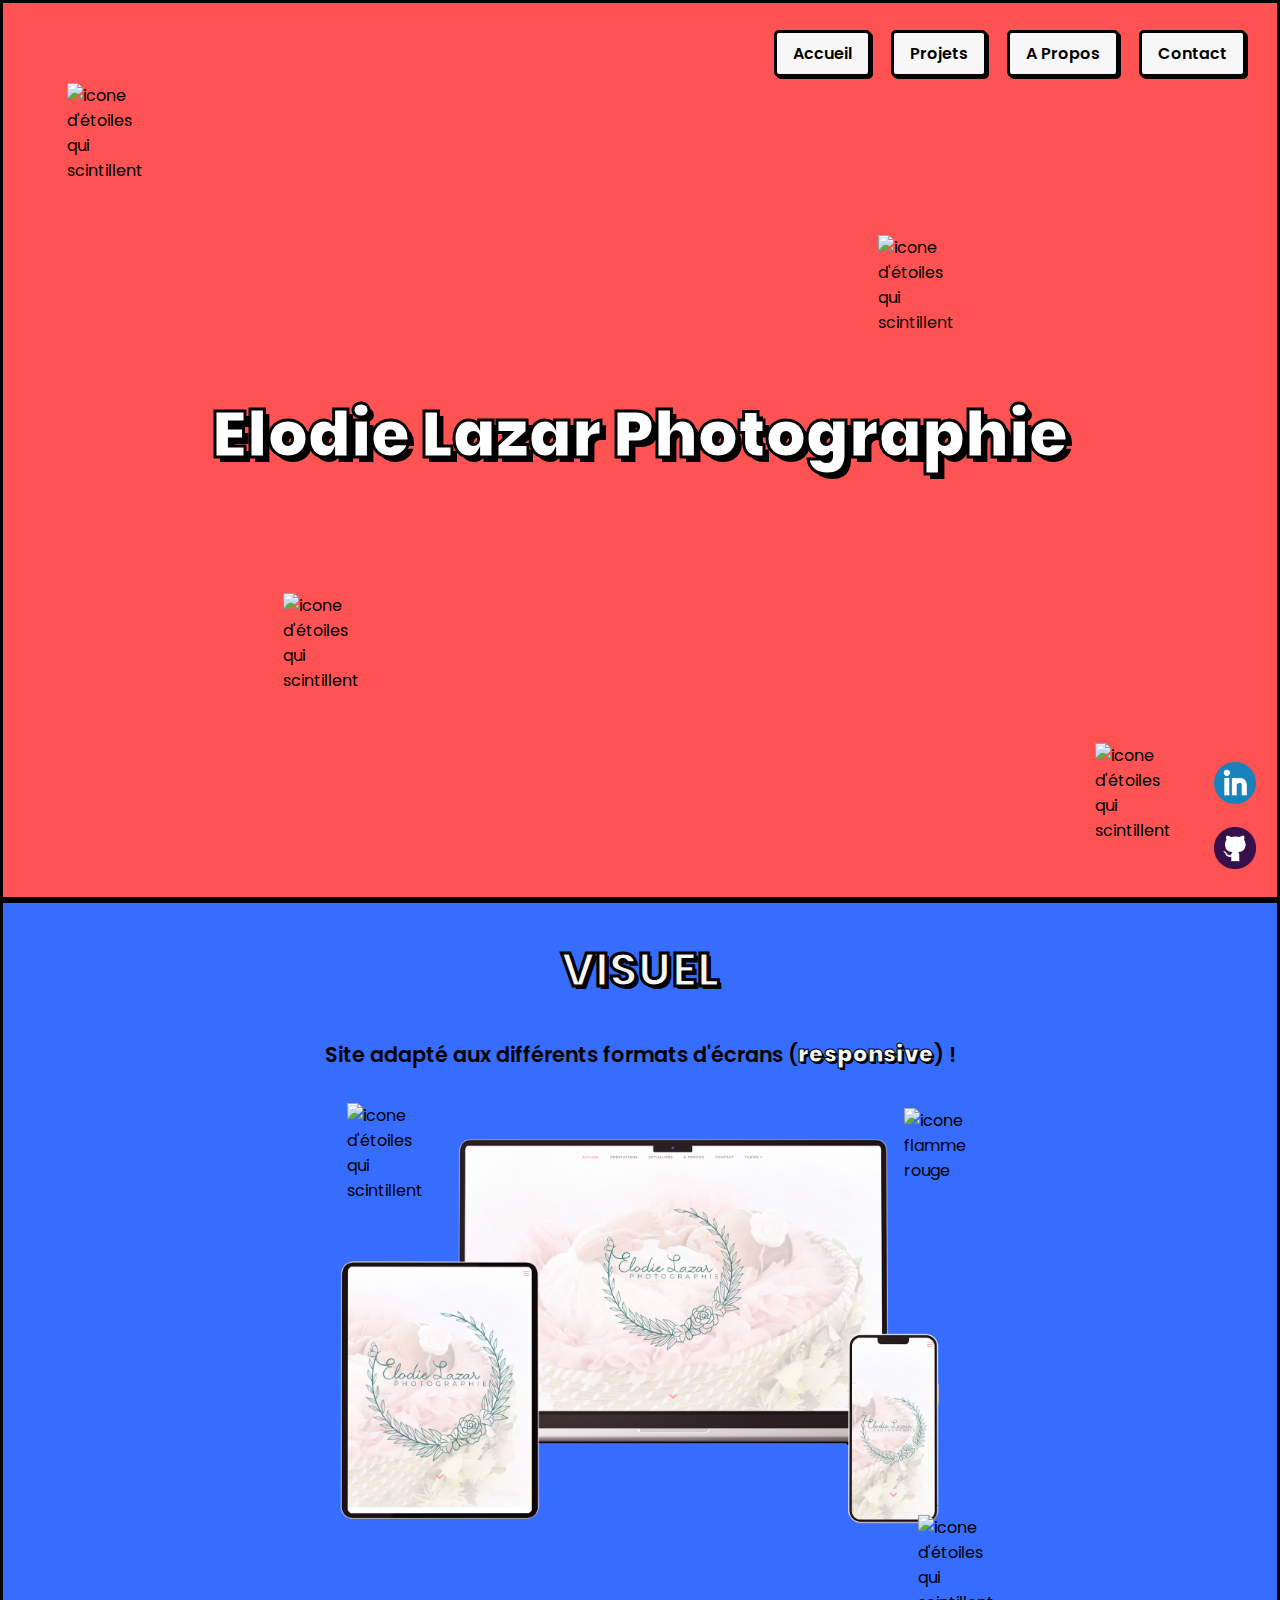
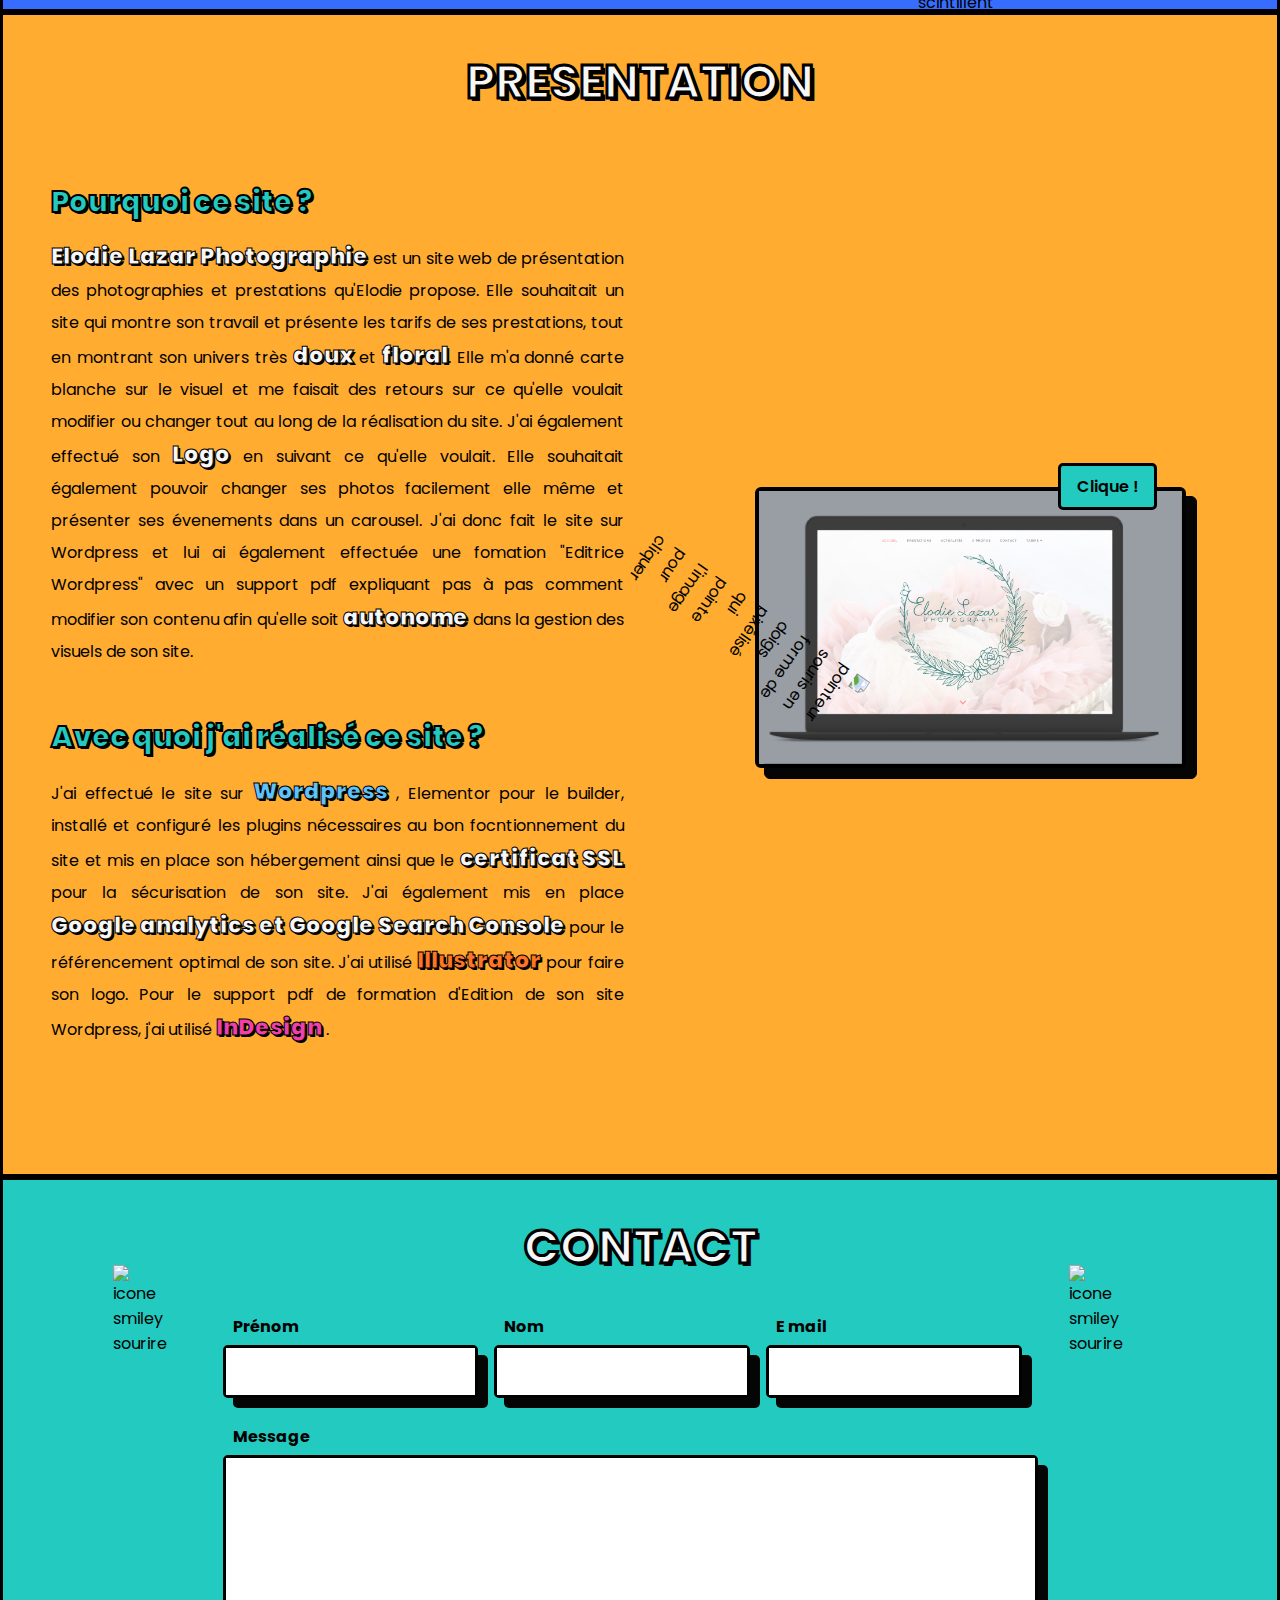
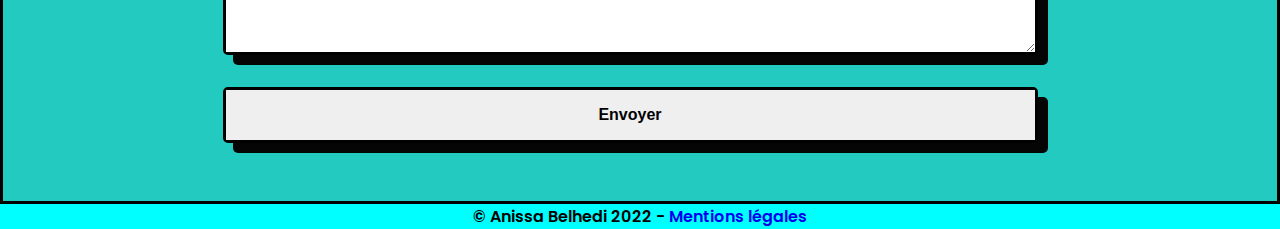
==== commit 1d89f284: "alt img toutes pages et contact" ====
--- a/elodielazarphotographie.html
+++ b/elodielazarphotographie.html
@@ -17,10 +17,10 @@
 
         <div class="social__container">
             <div class="social" id="linkedin">
-                <a href="https://www.linkedin.com/in/anissa-belhedi/?originalSubdomain=fr" target="blank"><img src="css/images/linkedin.png" alt=""></a>
+                <a href="https://www.linkedin.com/in/anissa-belhedi/?originalSubdomain=fr" target="blank"><img src="css/images/linkedin.png" alt="logo Linkedin"></a>
             </div>
             <div class="social" id="github">
-                <a href="https://github.com/AnissaBel" target="blank"><img src="css/images/github.png" alt=""></a>
+                <a href="https://github.com/AnissaBel" target="blank"><img src="css/images/github.png" alt="logo Git Hub"></a>
             </div>
         </div>
 
@@ -57,19 +57,19 @@
     <section class="accueil__presentation">
     
         <div class="smileys scale-up up" id="">
-            <img src="css/images/icon__shine3.png" alt="icone bulle jaune avec text 'hi!' à l'intérieur">
+            <img src="css/images/icon__shine3.png" alt="icone d'étoiles qui scintillent">
         </div>
         <div class="smileys scale-up right" id="">
-            <img src="css/images/icon__shine3.png" alt="icone bulle jaune avec text 'hi!' à l'intérieur">
+            <img src="css/images/icon__shine3.png" alt="icone d'étoiles qui scintillent">
         </div>
         <div class="titre__projet__sites">
             <p>Elodie Lazar Photographie</p>
         </div>
         <div class="smileys scale-down down" id="">
-            <img src="css/images/icon__shine3.png" alt="icone bulle jaune avec text 'hi!' à l'intérieur">
+            <img src="css/images/icon__shine3.png" alt="icone d'étoiles qui scintillent">
         </div>
         <div class="smileys scale-down left" id="">
-            <img src="css/images/icon__shine3.png" alt="icone bulle jaune avec text 'hi!' à l'intérieur">
+            <img src="css/images/icon__shine3.png" alt="icone d'étoiles qui scintillent">
         </div>
         
     </section>
@@ -87,17 +87,17 @@
         <div class="mockup">
 
             <div class="smileys stars-up" id="">
-                <img src="css/images/icon__shine3.png" alt="icone bulle jaune avec text 'hi!' à l'intérieur">
+                <img src="css/images/icon__shine3.png" alt="icone d'étoiles qui scintillent">
             </div>
 
             <div class="smileys flamme" id="">
-                <img src="css/images/icone__flamme.png" alt="icone bulle jaune avec text 'hi!' à l'intérieur">
-            </div>
-
-            <img src="css/images/Mockup_Elodie.png" alt="Mockup représentant les site 'Voyages Voyages' en responsive sur un Mackbook, un Ipad air et un Iphone">
+                <img src="css/images/icone__flamme.png" alt="icone flamme rouge">
+            </div>
+
+            <img src="css/images/Mockup_Elodie.png" alt="Mockup représentant les site 'Elodie Lazar Photographie' en responsive sur un Mackbook, un Ipad air et un Iphone">
             
             <div class="smileys stars-down" id="">
-                <img src="css/images/icon__shine3.png" alt="icone bulle jaune avec text 'hi!' à l'intérieur">
+                <img src="css/images/icon__shine3.png" alt="icone d'étoiles qui scintillent">
             </div>
 
         </div>
@@ -149,11 +149,11 @@
 
             <div class="photo__presentation__container">
                 <div class="hand__right">
-                    <img src="css/images/hand_mouse_pointer.png" alt="pointeur souris en forme de doigs pixélisé qui pointe vers le bas pour scroller">
+                    <img src="css/images/hand_mouse_pointer.png" alt="pointeur souris en forme de doigs pixélisé qui pointe l'image pour cliquer">
                 </div>
                 <div class="card__contour__clique"><!-- div contour -->
-                    <div class="cadre__photo__clique"><!-- Div ovale violette qui derrière la photo -->
-                        <a href="https://elodielazarphotographie.fr/" target="_blank"><img src="css/images/Mockup_desktop_Elodie.png" alt=""></a>
+                    <div class="cadre__photo__clique">
+                        <a href="https://elodielazarphotographie.fr/" target="_blank"><img src="css/images/Mockup_desktop_Elodie.png" alt="Photo de la page d'accueil du Site Elodie Lazar Photographie dans un ordinateur"></a>
                     </div><!-- div container cards -->
                     <div class="click">
                         <span>Clique !</span>
@@ -177,13 +177,13 @@
 
         <div class="contact__container">
             <div class="smileys smile-right" id="">
-                <img src="css/images/smiley_logo.png" alt="icone bulle jaune avec text 'hi!' à l'intérieur">
+                <img src="css/images/smiley_logo.png" alt="icone smiley sourire">
             </div>
             <div class="smileys smile-left" id="">
-                <img src="css/images/smiley_logo.png" alt="icone bulle jaune avec text 'hi!' à l'intérieur">
-            </div>
-
-            <form method="post" action="mail.php" class=""><!-- FORM -->
+                <img src="css/images/smiley_logo.png" alt="icone smiley sourire">
+            </div>
+
+            <form action="action.php" method="post" id ="contact-form"><!-- FORM -->
 
                 
                 <div class="input__line"><!--Input Line-->
@@ -191,7 +191,7 @@
                     <div class="label__input">
                         <label for="fname">Prénom</label>
                         <div class="animated-input">
-                        <span><input type="text" id="fname" name="firstname" required></span>  
+                        <span><input type="text" id="fname" name="user_name" required></span>  
                         </div>
                     </div>
 
@@ -206,7 +206,7 @@
                     <div class="label__input">
                         <label for="email">E mail</label>
                         <div class="animated-input">
-                            <span><input type="email" id="email" name="email"required></span>  
+                            <span><input type="email" id="email" name="user_email" required></span>  
                         </div>
                     </div>
 
@@ -217,7 +217,7 @@
                 <label for="subject">Message</label>
 
                 <div class="animated-input subject">
-                  <span><textarea id="subject" name="subject"></textarea></span>  
+                  <span><textarea id="subject" name="message"></textarea></span>  
                 </div>
 
                 <div class="animated-input submit">
@@ -226,14 +226,6 @@
                         
             </form><!-- FORM -->
            
-            <?php
-            if (isset($_POST['message'])) {
-                $retour = mail('destinataire@free.fr', 'Envoi depuis la page Contact', $_POST['message'], 'From: webmaster@monsite.fr' . "\r\n" . 'Reply-to: ' . $_POST['email']);
-                if($retour)
-                echo '<p>Votre message a bien été envoyé.</p>';
-            }
-            ?>
-
     </section>
     <!----------------------- SECTION CONTACT ------------------------->
 
@@ -241,7 +233,7 @@
     <footer>
         <div class="container__mentions">
             <p>© Anissa Belhedi 2022 - 
-            <a href="">Mentions légales</a>
+                <a href="mentionslegales.html">Mentions légales</a>
             </p>
             
         </div>
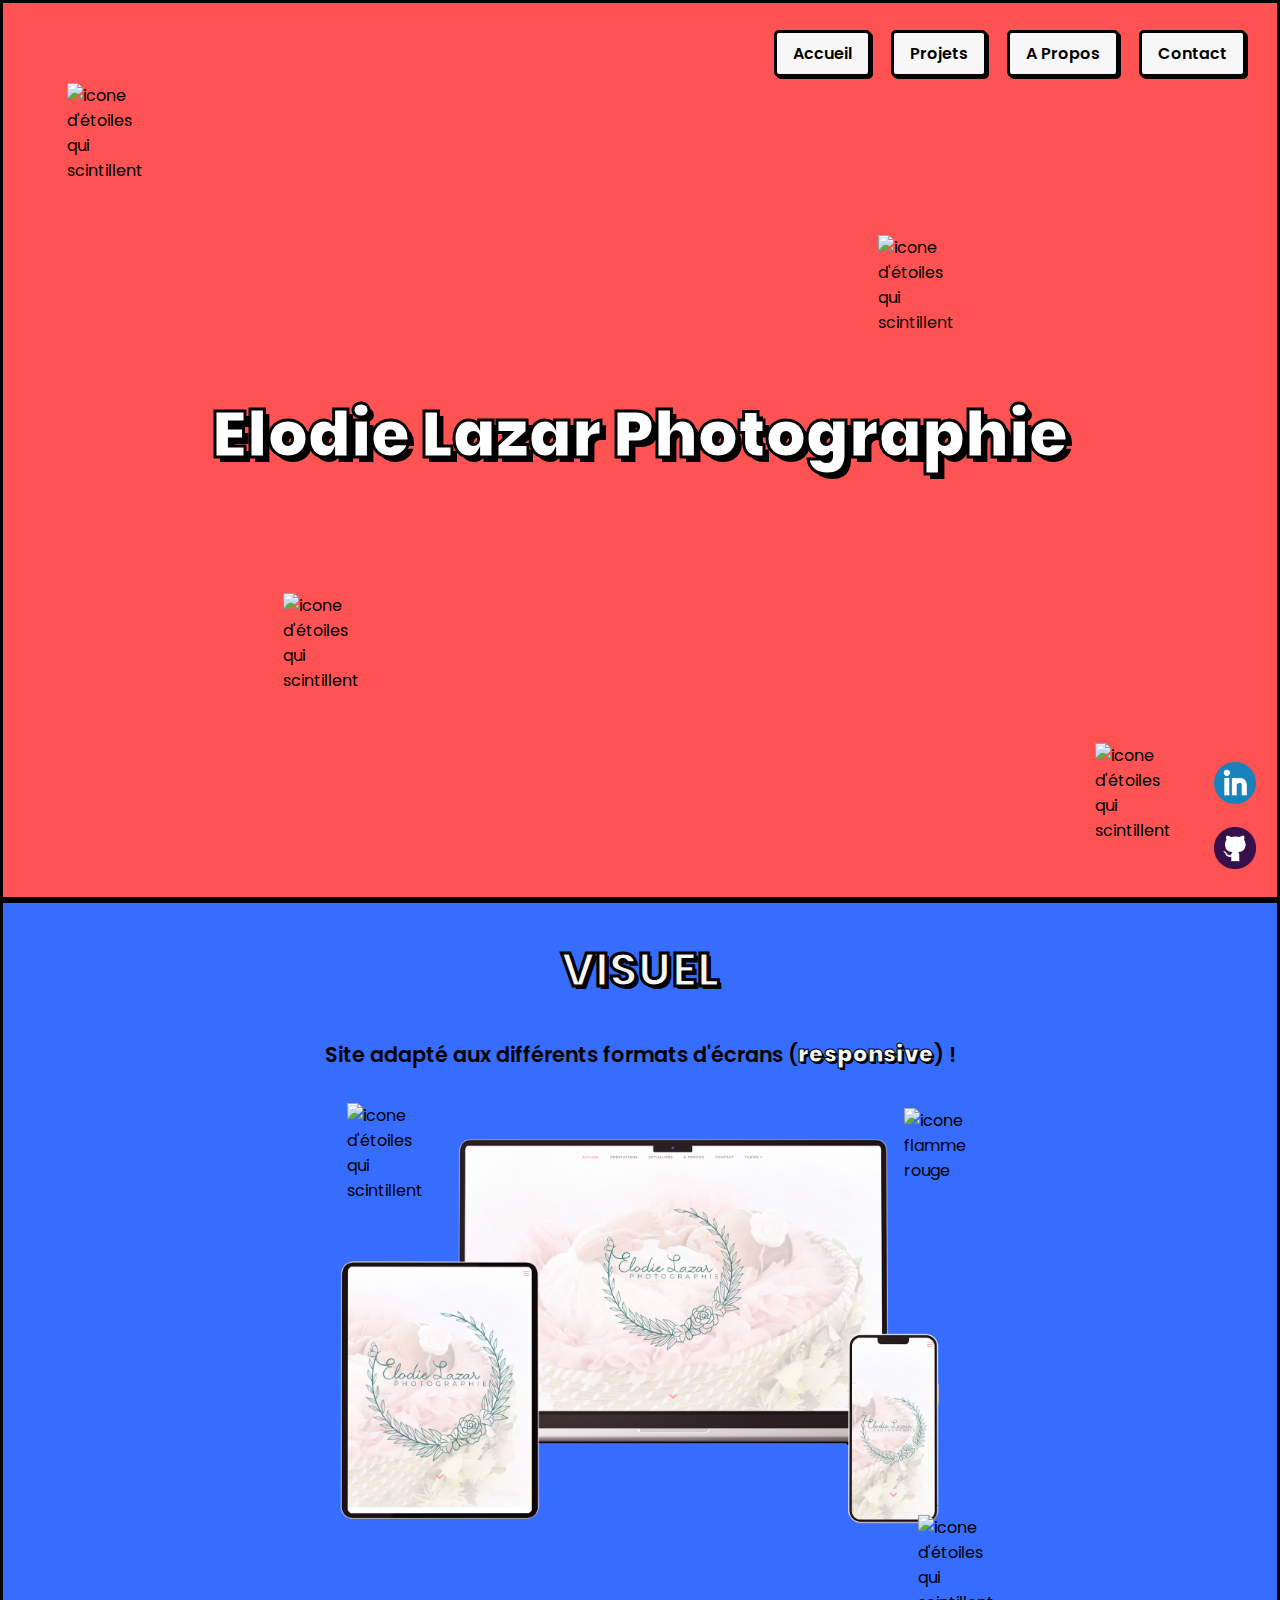
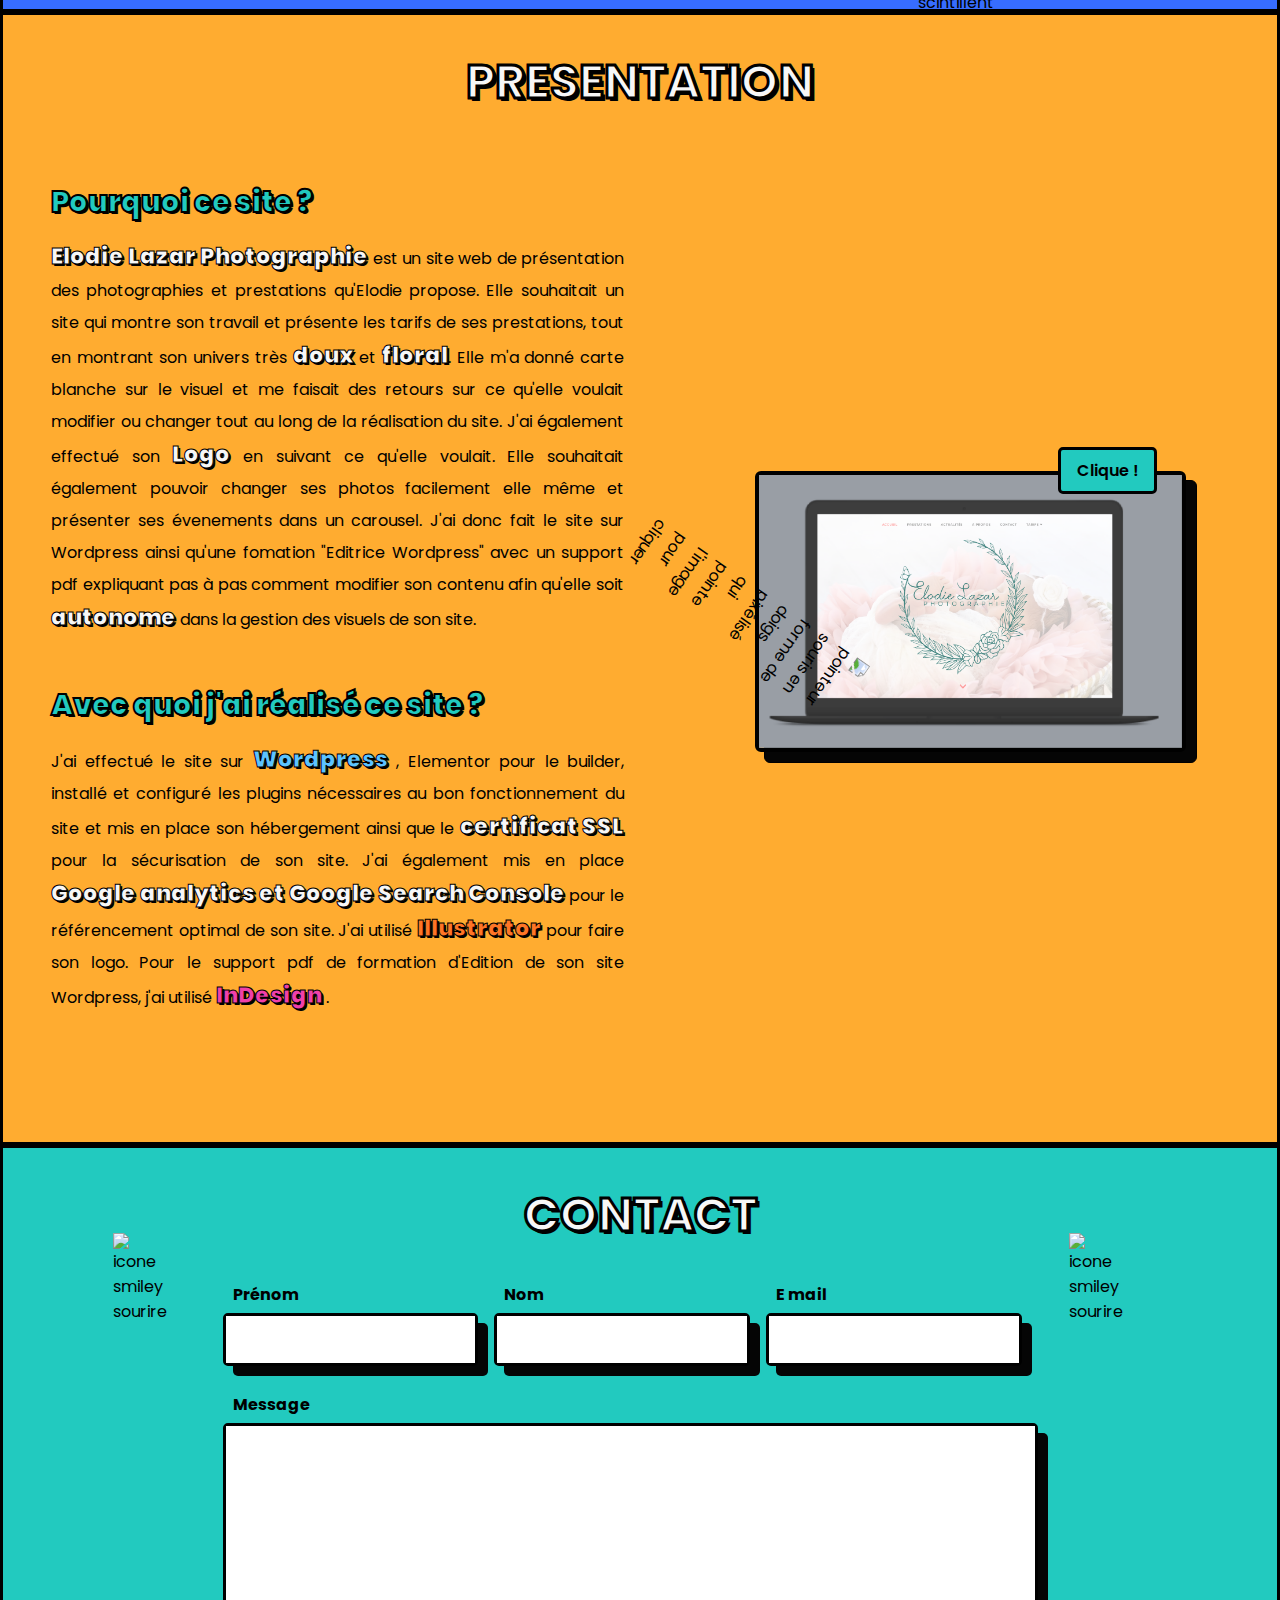
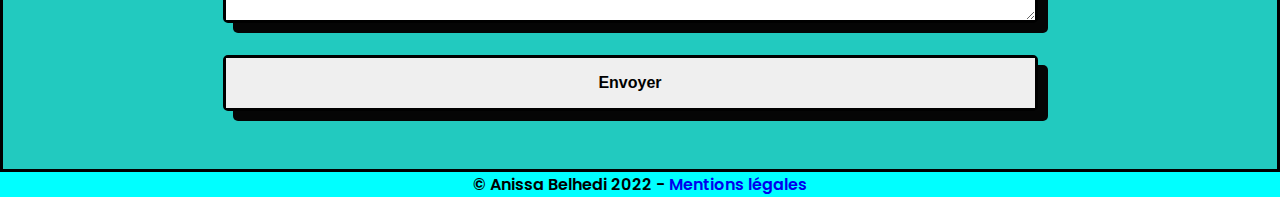
==== commit ac86a23c: "Correction texte Elodie" ====
--- a/elodielazarphotographie.html
+++ b/elodielazarphotographie.html
@@ -126,7 +126,7 @@
                     Elle m'a donné carte blanche sur le visuel et me faisait des retours sur ce qu'elle voulait modifier ou changer tout au long de la réalisation du site.
                     J'ai également effectué son <span class="strong" style="color:#f7f7f7"> Logo </span> en suivant ce qu'elle voulait. 
                     Elle souhaitait également pouvoir changer ses photos facilement elle même et présenter ses évenements dans un carousel.
-                    J'ai donc fait le site sur Wordpress et lui ai également effectuée une fomation "Editrice Wordpress" avec un support pdf expliquant pas à pas comment modifier son contenu 
+                    J'ai donc fait le site sur Wordpress ainsi qu'une fomation "Editrice Wordpress" avec un support pdf expliquant pas à pas comment modifier son contenu 
                     afin qu'elle soit <span class="strong" style="color:#f7f7f7">autonome</span> dans la gestion des visuels de son site.  
                    
                 </p>
@@ -136,7 +136,7 @@
                 </p>
 
                 <p class="text__presentation">
-                    J'ai effectué le site sur <span class="strong" style="color:#5cc3ff">Wordpress</span> , Elementor pour le builder, installé et configuré les plugins nécessaires au bon focntionnement du site
+                    J'ai effectué le site sur <span class="strong" style="color:#5cc3ff">Wordpress</span> , Elementor pour le builder, installé et configuré les plugins nécessaires au bon fonctionnement du site
                     et mis en place son hébergement ainsi que le <span class="strong" style="color:#f7f7f7">certificat SSL</span> pour la sécurisation de son site.
                     J'ai également mis en place <span class="strong" style="color:#f7f7f7"> Google analytics et Google Search Console </span> pour le référencement optimal de son site.
                     J'ai utilisé <span class="strong" style="color:#ff7526"> Illustrator </span> pour faire son logo.
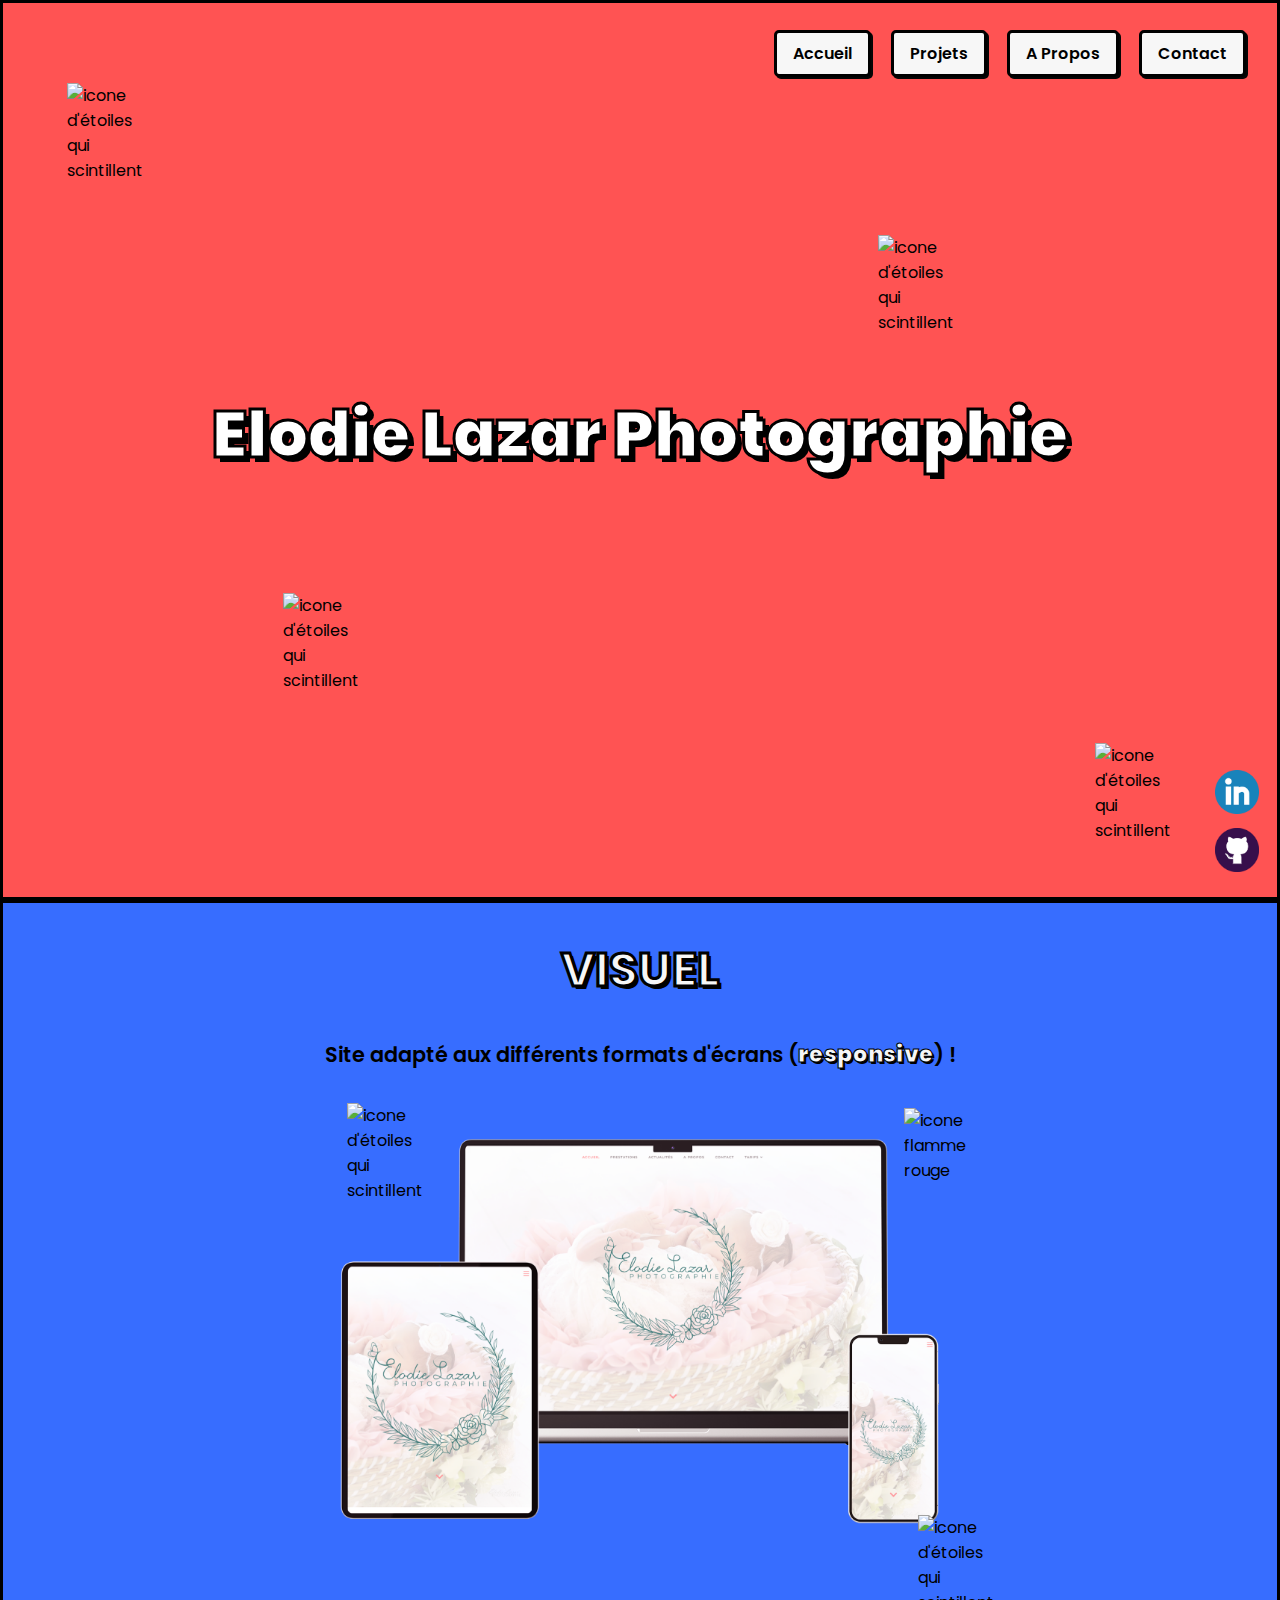
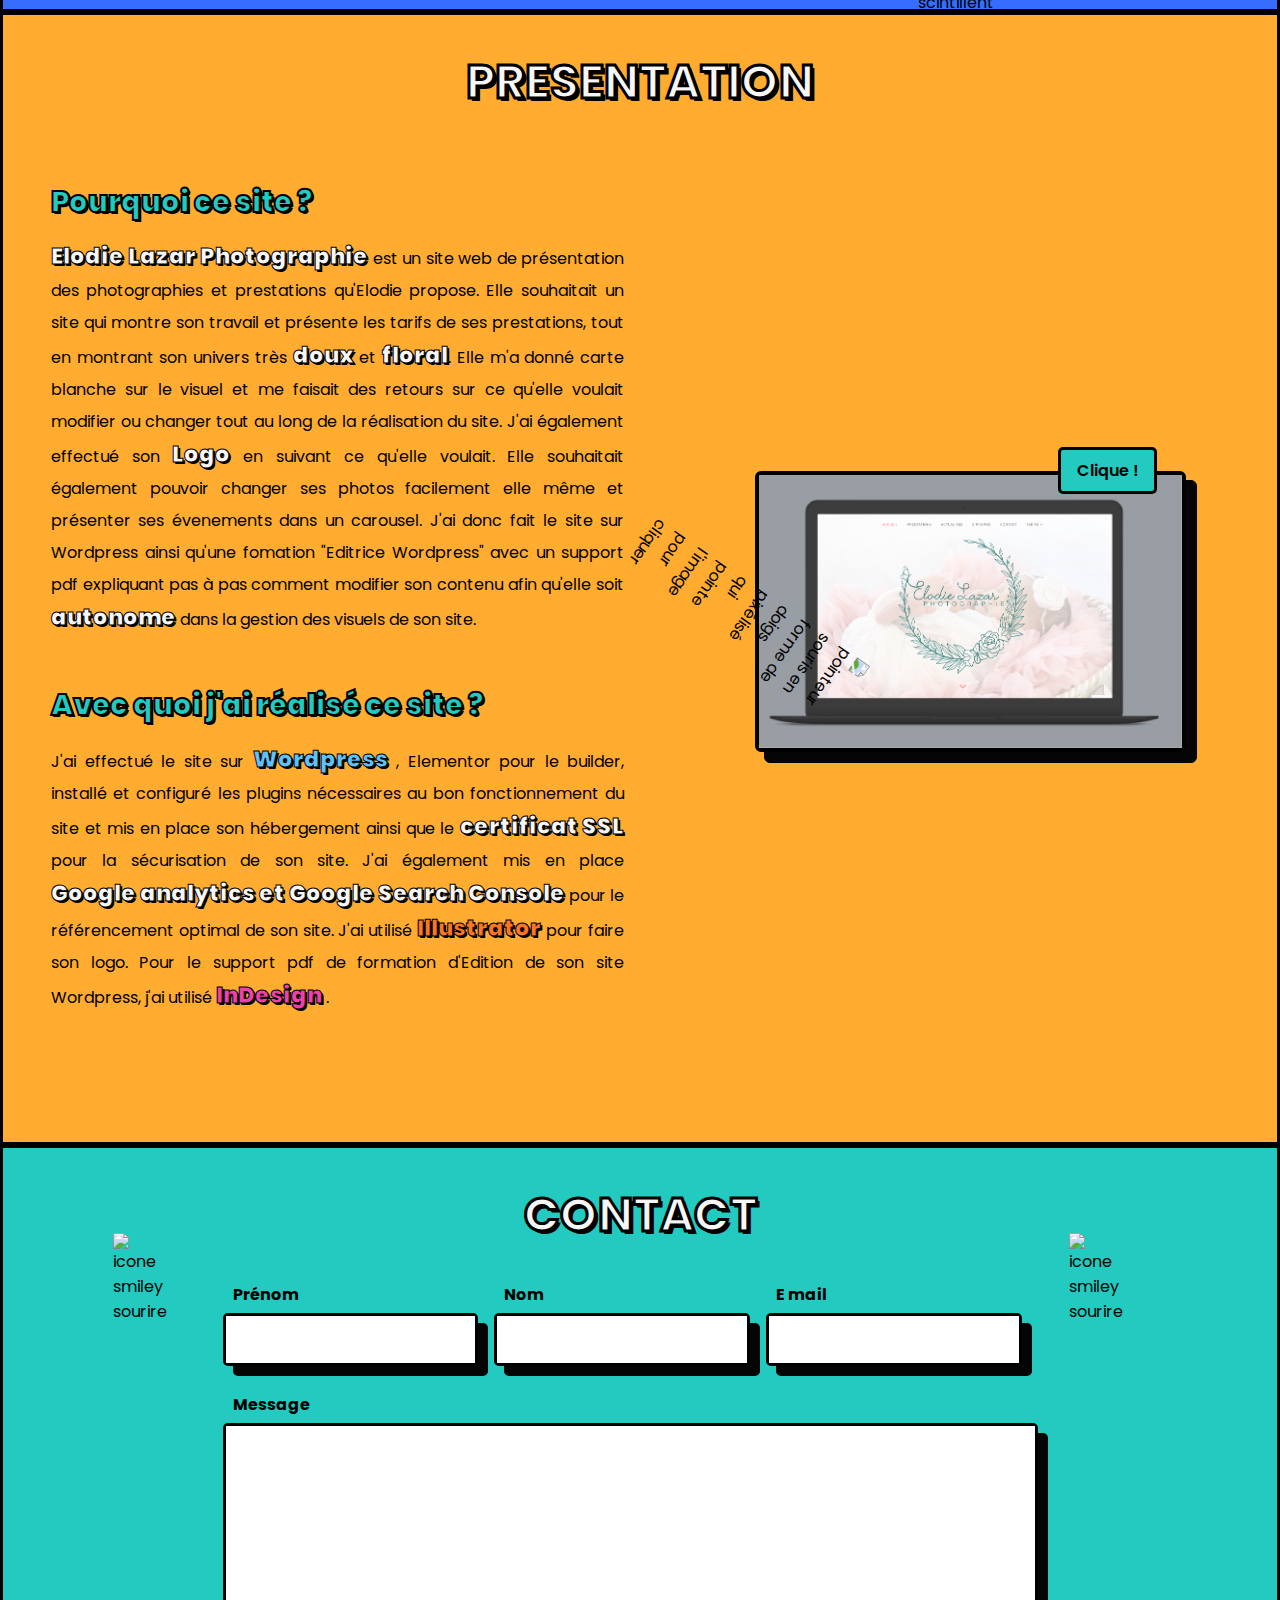
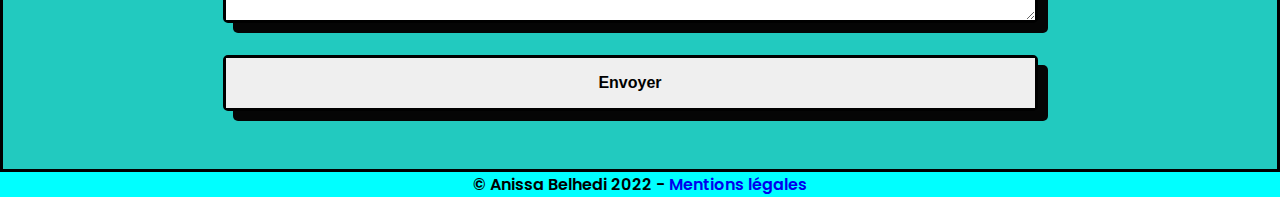
==== commit ac044567: "img link" ====
--- a/elodielazarphotographie.html
+++ b/elodielazarphotographie.html
@@ -153,7 +153,7 @@
                 </div>
                 <div class="card__contour__clique"><!-- div contour -->
                     <div class="cadre__photo__clique">
-                        <a href="https://elodielazarphotographie.fr/" target="_blank"><img src="css/images/Mockup_desktop_Elodie.png" alt="Photo de la page d'accueil du Site Elodie Lazar Photographie dans un ordinateur"></a>
+                        <a href="https://elodielazarphotographie.fr/" target="_blank"><img src="css/images/Mockup_desktop_Elodie1.png" alt="Photo de la page d'accueil du Site Elodie Lazar Photographie dans un ordinateur"></a>
                     </div><!-- div container cards -->
                     <div class="click">
                         <span>Clique !</span>
--- a/css/style.css
+++ b/css/style.css
@@ -76,38 +76,45 @@
     position: fixed;
     bottom: 0;
     right: 0;
-    width: 90px;
+    width: 70px;
     height: auto;
-    padding: 1rem;
+    padding: 0.6rem;
+    margin: 0.5rem;
+    cursor: url(./images/hand_mouse_pointer_50px.png), auto;
 }
 
 @media screen and (max-width:570px) {
     .social__container {
-        width: 70px;
-        padding: 0.8rem;
+        width: 50px;
+        padding: 0.5rem;
     }
 }
 
 .social {
     width:100%;
-    padding:0.5rem;
-    
-}
-
+    height: 100%;
+    padding:0.2rem;
+    cursor:pointer;
+    cursor: url(./images/hand_mouse_pointer_50px.png), auto;
+    
+}
 
 
 .social img {
     width:100%;
     height: 100%;
     object-fit:cover;
+    cursor:pointer;
     cursor: url(./images/hand_mouse_pointer_50px.png), auto;
-
-}
+   
+}
+
 
 #linkedin {
     -webkit-animation: infiniteRotateReverse 1.3s infinite;
     animation: infiniteRotateReverse 1.3s infinite;
-
+    cursor: url(./images/hand_mouse_pointer_50px.png), auto;
+    
 }
 
 
@@ -115,7 +122,8 @@
 #github {
     -webkit-animation: infiniteRotate 1.3s infinite;
     animation: infiniteRotate 1.3s infinite;
-
+    cursor: url(./images/hand_mouse_pointer_50px.png), auto;
+   
 }
 
 
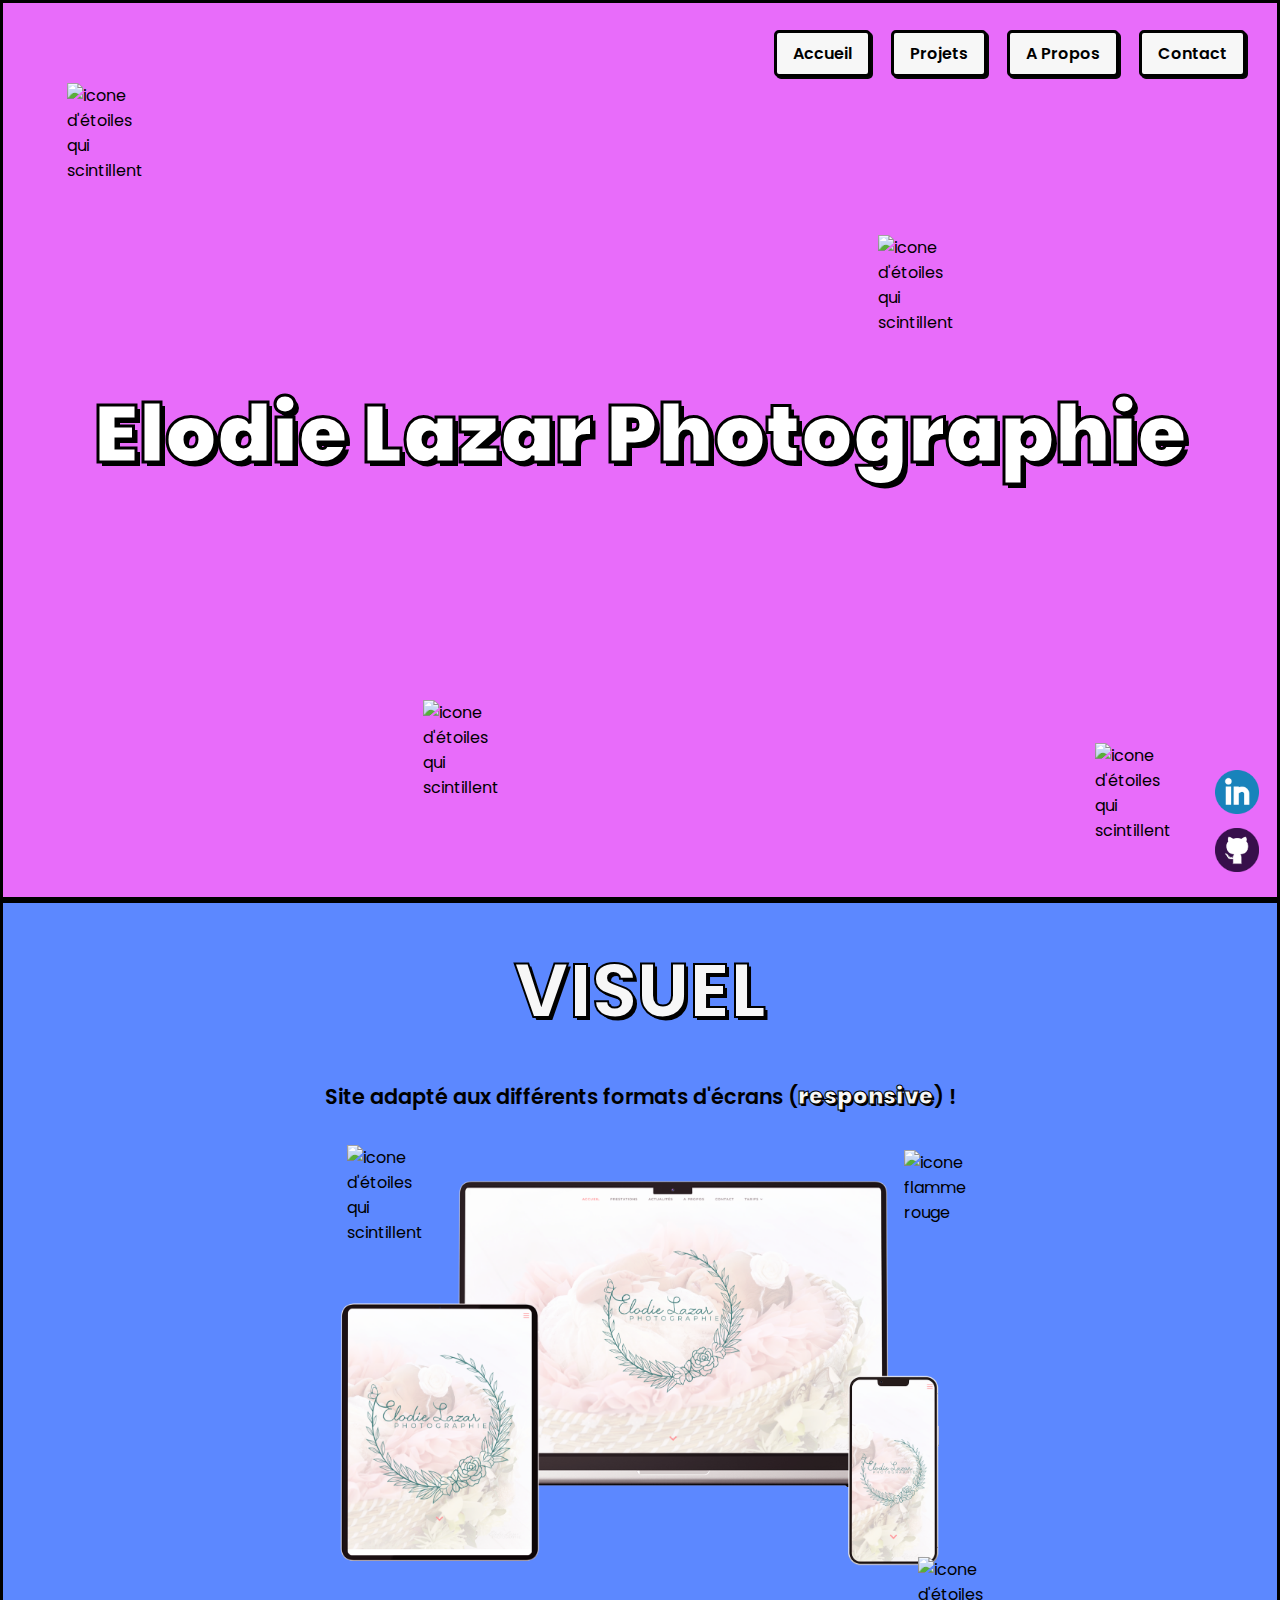
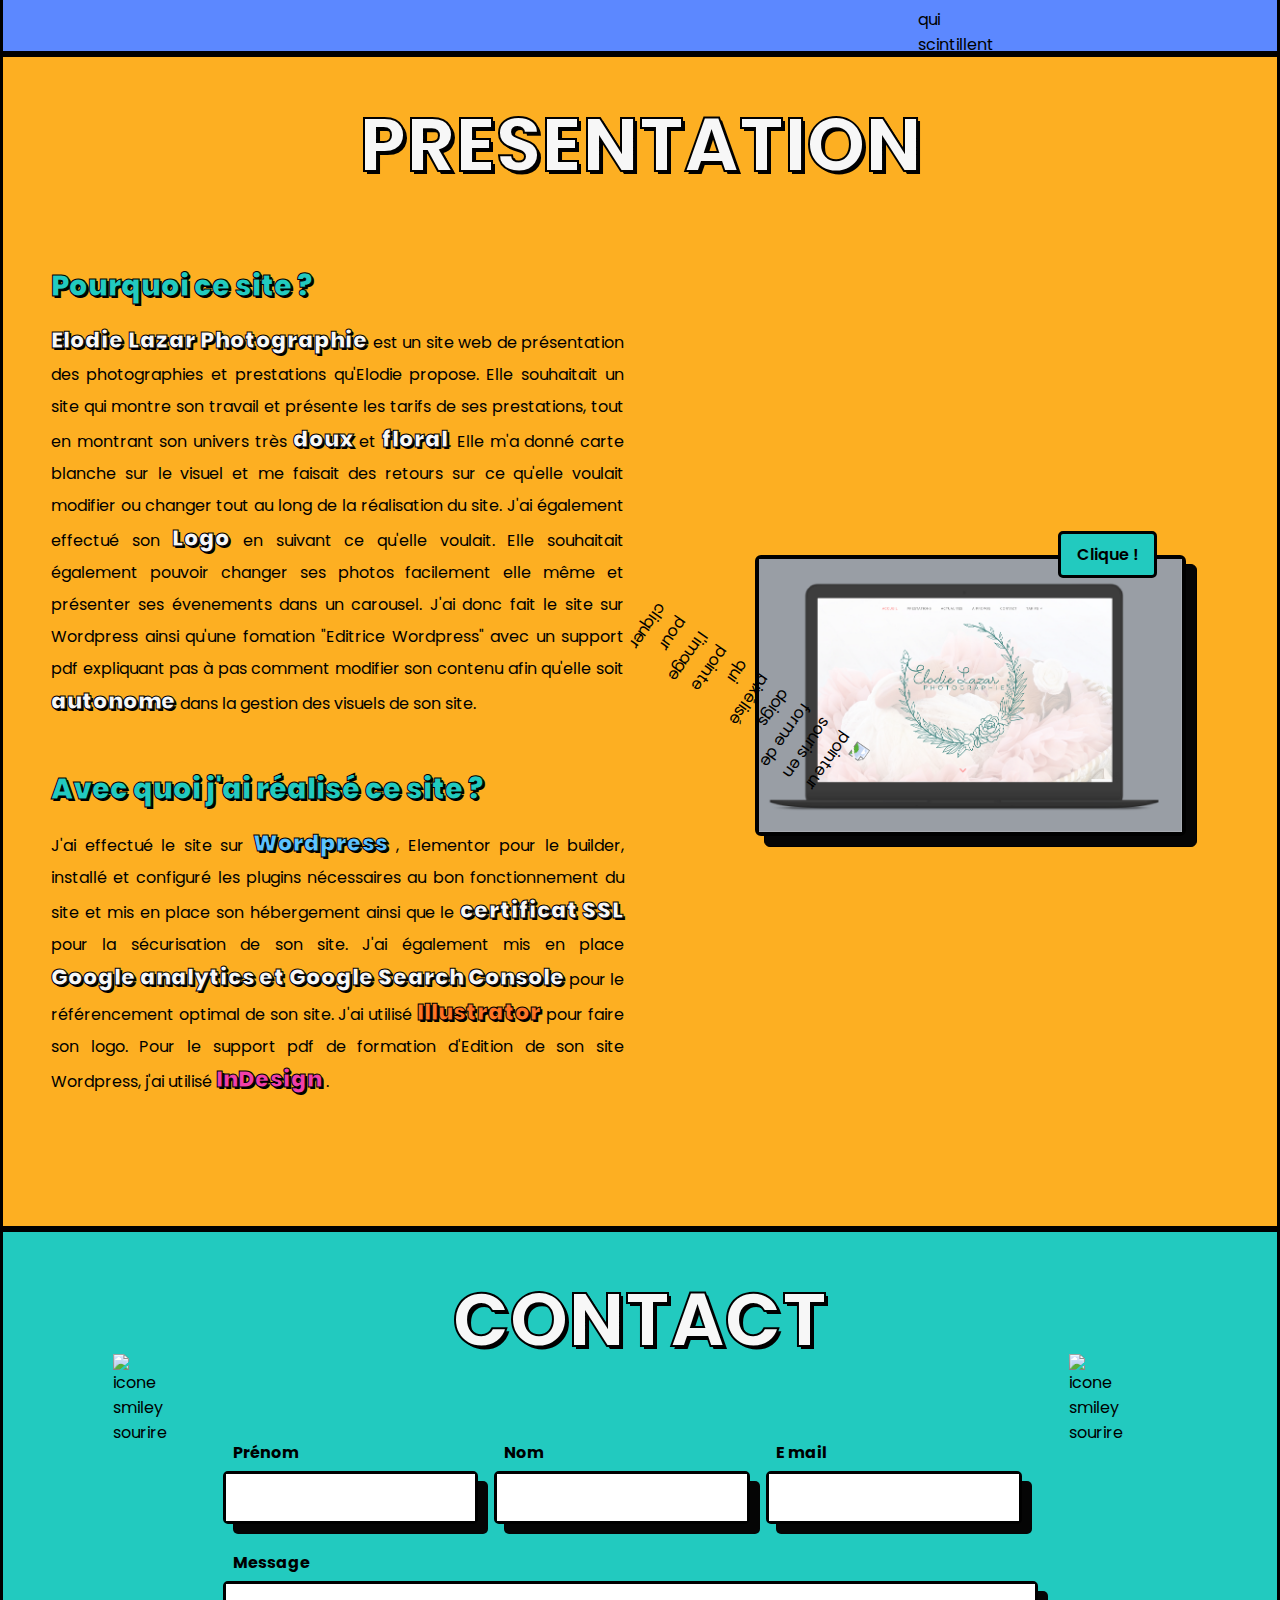
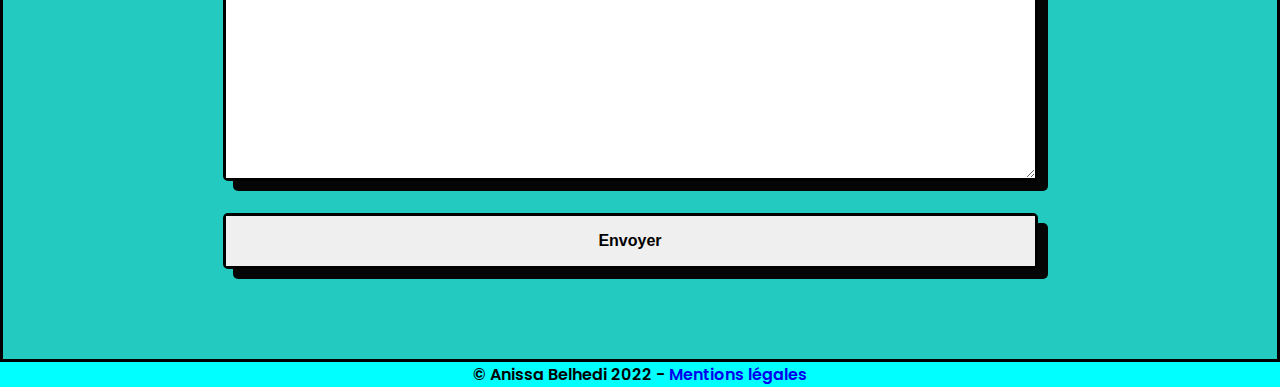
==== commit 13b7238c: "Contact forme maj" ====
--- a/elodielazarphotographie.html
+++ b/elodielazarphotographie.html
@@ -189,16 +189,16 @@
                 <div class="input__line"><!--Input Line-->
 
                     <div class="label__input">
-                        <label for="fname">Prénom</label>
+                        <label for="prenom">Prénom</label>
                         <div class="animated-input">
-                        <span><input type="text" id="fname" name="user_name" required></span>  
+                            <span><input type="text" id="prenom" name="prenom" required></span>  
                         </div>
                     </div>
 
                     <div class="label__input">
-                        <label for="lname">Nom</label>
+                        <label for="nom">Nom</label>
                         <div class="animated-input">
-                            <span><input type="text" id="lname" name="lastname" required></span>  
+                            <span><input type="text" id="nom" name="nom" required></span>  
                         </div>
                     </div>
                 
@@ -206,7 +206,7 @@
                     <div class="label__input">
                         <label for="email">E mail</label>
                         <div class="animated-input">
-                            <span><input type="email" id="email" name="user_email" required></span>  
+                            <span><input type="email" id="email" name="email" required></span>  
                         </div>
                     </div>
 
@@ -217,7 +217,7 @@
                 <label for="subject">Message</label>
 
                 <div class="animated-input subject">
-                  <span><textarea id="subject" name="message"></textarea></span>  
+                  <span><textarea id="subject" name="message" required></textarea></span>  
                 </div>
 
                 <div class="animated-input submit">
@@ -240,23 +240,6 @@
     </footer>
     <!----------------------- SECTION FOOTER ------------------------->
 
-
-    <script src="https://smtpjs.com/v3/smtp.js"></script>
-    <script>
-        function sendEmail (){
-            Email.send({
-                Host : "smtp.yourisp.com",
-                Username : "username",
-                Password : "password",
-                To : 'them@website.com',
-                From : "you@isp.com",
-                Subject : "This is the subject",
-                Body : "And this is the body"
-            }).then(
-            message => alert(message)
-            );
-        }
-    </script>
     <script src ="script.js"></script>
 </body>
 </html>--- a/css/style.css
+++ b/css/style.css
@@ -7,11 +7,13 @@
 :root {
     --font-color:#050505;
     --white-bg:#f7f7f7;
-    --orange-1:#FFAC30;
-    --blue-1:rgb(55, 109, 255);
+    --orange-1:#fdaf22;
+    --blue-1:#5c88ff;
     --blue-2:#22cabf;
     --purple-1:#D253FF;
+    --purple-light:#ff5dfae8;
     --red-1:#ff5353;
+    --red-corail:#f75e5e;
     --main-font-size:1rem;
 }
 
@@ -29,35 +31,60 @@
 
 /* //PAGE ACCUEIL// */
 
-.h1__container {
-    font-size: 2rem;
+.h1__container
+ {
+    width:100%;
+    font-size: 2.2rem;
     font-weight: 900;
-    text-align: center;
+    text-align: justify;
+    margin: 0 0 2rem 0;
+    color: black;
+    -webkit-text-fill-color: white;
+    -webkit-text-stroke-width: 2px;
+    -webkit-text-stroke-color: black;
+    text-shadow: black 4px 4px;
+    line-height: 1.2;
+    /* position: absolute;
+    top: 180px;
+    left: 95px;
+    z-index: 20; */
+}
+
+.h2__container {
+    width:100%;
+    font-size: 4rem;
+    font-weight: 900;
+    text-align: justify;
     margin: 0 0 2rem 0;
     color: black;
     -webkit-text-fill-color: white;
     -webkit-text-stroke-width: 3px;
     -webkit-text-stroke-color: black;
     text-shadow: black 5px 5px;
-}
-
-.h2__container {
-    font-size: 3rem;
-    font-weight: 900;
-    text-align: center;
-    margin: 0 0 2rem 0;
-    color: black;
-    -webkit-text-fill-color: white;
-    -webkit-text-stroke-width: 3px;
-    -webkit-text-stroke-color: black;
-    text-shadow: black 5px 5px;
+    line-height: 1.2;
+    /* position: absolute;
+    bottom: 100px;
+    left: 40px;
+    z-index: 10; */
 }
 
 
 @media screen and (max-width:550px) {
+
+    .h1__container{
+        font-size: 1.6rem;
+        -webkit-text-fill-color: white;
+        -webkit-text-stroke-width: 2px;
+        -webkit-text-stroke-color: black;
+        text-shadow: black 4px 4px;
+    }
 
     .h2__container {
     font-size: 2rem;
+    -webkit-text-fill-color: white;
+    -webkit-text-stroke-width: 2px;
+    -webkit-text-stroke-color: black;
+    text-shadow: black 4px 4px;
     }
 }
 
@@ -70,6 +97,51 @@
     display:flex;
     padding:1rem;
     z-index:100;
+}
+
+.windowsimg,
+.hcontainer {
+
+    width:50%;
+    height:100%;
+    padding:2rem;
+    display: flex;
+    flex-direction: column;
+    justify-content: center;
+    align-items: center;
+    /* position: absolute;
+    top: 130px;
+    right: 135px;
+    z-index:0; */
+}
+
+@media screen and (max-width:550px) {
+
+    .windowsimg,
+    .hcontainer {
+       
+        padding:0;
+      
+    }
+}
+
+@media screen and (max-width:800px) {
+
+    .windowsimg,
+    .hcontainer {
+
+        padding:1rem;
+        
+    }
+
+}
+
+
+
+.windowsimg img {
+    width:100%;
+    height:auto;
+    object-fit: cover;
 }
 
 .social__container {
@@ -85,7 +157,7 @@
 
 @media screen and (max-width:570px) {
     .social__container {
-        width: 50px;
+        width: 60px;
         padding: 0.5rem;
     }
 }
@@ -164,6 +236,7 @@
     display:inline-block;
     background-color: var(--white-bg);
     border: 3px solid black;
+    text-align: center;
     color:black;
     padding: 0.5rem 1rem;
     font-size:1rem;
@@ -316,13 +389,13 @@
 
 
 .h3__container {
-    font-size: 2.5rem;
+    font-size: 4rem;
     font-weight: 900;
     text-align: center;
     margin: 0 0 1rem 0;
     color: black;
     -webkit-text-fill-color: var(--white-bg);
-    -webkit-text-stroke-width: 3px;
+    -webkit-text-stroke-width: 2px;
     -webkit-text-stroke-color: black;
     text-shadow: black 3px 3px;
 }
@@ -330,6 +403,9 @@
 @media screen and (max-width:500px) {
     .h3__container {
         font-size: 1.8rem;
+        -webkit-text-stroke-width: 1px;
+        -webkit-text-stroke-color: black;
+        text-shadow: black 2px 2px;
         
     }
 }
@@ -349,7 +425,7 @@
     font-size: 1.8rem;
     font-weight: 900;
     color:var(--blue-2);
-    -webkit-text-stroke-width: 2px;
+    -webkit-text-stroke-width: 1px;
     -webkit-text-stroke-color: black;
     text-shadow: black 2px 2px;
 }
@@ -362,11 +438,10 @@
     }
 }
 
-#accueil {
-    background-color: var(--red-1);
-}
+
 
 #projets {
+    /* background-color: var(--blue-1); */
     background-color: var(--blue-1);
 }
 
@@ -375,7 +450,8 @@
 }
 
 #competences {
-    background-color: var(--purple-1);
+    /* background-color: var(--purple-1); */
+    background-color: var(--red-corail);
 }
 
 #contact {
@@ -387,6 +463,40 @@
 #accueil {
     width:100%;
     height:100vh;
+    /* background-color: var(--red-1); */
+    background-color: var(--purple-light);
+    display:flex;
+    flex-direction: row-reverse;
+    padding:4rem;
+}
+
+@media screen and (max-width:950px) {
+    #accueil{
+        flex-direction: column-reverse;
+    }
+    
+    .windowsimg,
+    .hcontainer {
+        width:100%;
+        height:auto;
+        margin:0;
+    }
+
+}
+
+@media screen and (max-width:550px) {
+    #accueil{
+        padding:2rem;
+    }
+    
+    .windowsimg,
+    .hcontainer {
+        width:100%;
+        height:auto;
+        margin:0;
+    }
+
+
 }
 
 /* ________SECTION ACCUEIL________ */
@@ -554,6 +664,28 @@
     font-size:1.1rem ;
 }
 
+.h5__container {
+    width:100%;
+    height:100vh;
+    display:flex;
+    flex-direction: column;
+    justify-content: center;
+    align-items: center;
+    color: black;
+    -webkit-text-fill-color: white;
+    -webkit-text-stroke-width: 2px;
+    -webkit-text-stroke-color: black;
+    text-shadow: black 4px 4px;
+    
+    position:relative;
+} 
+
+h5 {
+    font-size:3rem ;
+    text-align: center;
+    line-height:1.5;
+}
+
 
 .card__description__container p {
     font-weight: 400;
@@ -618,6 +750,7 @@
     flex-direction: row;
     justify-content: space-around;
     align-items: center;
+    padding:1rem;
 }
 
 @media screen and (max-width: 1200px){
@@ -626,6 +759,7 @@
     .presentation__container {
         height:auto;
         flex-direction:column-reverse; 
+        padding:0;
     }
     
 }
@@ -644,15 +778,25 @@
 
 
 .photo__apropos__container {
-    width:40%;
+    width:30%;
+    padding:1rem;
 
 }
 
 @media screen and (max-width: 950px){
 
     .text__apropos__container {
-        width:90%;
-    }
+        width:84%;
+    }
+
+    .photo__apropos__container {
+        width:60%;
+        padding:1rem;
+    }
+    
+}
+
+@media screen and (max-width: 550px){
 
     .photo__apropos__container {
         width:90%;
@@ -671,7 +815,6 @@
 @media screen and (max-width: 450px){
 
     .titre__projets{
-    
         text-align: justify;
     }
     
@@ -695,8 +838,8 @@
 }
 
 .photo__apropos__container{
-    width:23rem;
-    height:27rem;
+    /* width:23rem;
+    height:27rem; */
     position: relative;
     justify-content: center;
     align-items: center;
@@ -791,18 +934,19 @@
 }
 
 .text__competences__container {
-    padding:2rem;
+    padding:0rem;
     display:flex;
     flex-direction: column;
     text-align: left;
 }
 
-@media screen and (max-width:800px) {
+/* @media screen and (max-width:550px) {
     .text__competences__container {
         padding:0;
+        margin:1.5rem;
         
     }  
-}
+} */
 
 
 .separation {
@@ -864,6 +1008,14 @@
 .text__competences{
     margin: 2rem;
     font-size: var(--main-font-size);
+}
+
+@media screen and (max-width:550px) {
+    .text__competences {
+       
+        margin:1.5rem;
+        
+    }  
 }
 
 
@@ -934,9 +1086,18 @@
 .competences__container__cards h4{
     font-size:var(--main-font-size);
     font-weight:600;
-    margin:0rem 1rem 0.5rem 0rem;
+    margin:1rem 0 0 0 ;
     text-align: center;
 }
+
+@media screen and (max-width:400px) {
+    
+    .competences__container__cards h4{
+        margin:0;
+    }
+     
+}
+
 
 .competences__container__cards p{
     font-size:0.9rem;
@@ -962,7 +1123,7 @@
     width:100%;
     height:40%;
     text-align: center;
-    padding:1rem;
+    padding:1rem 0 0 0;
 }
 
 .icon__competences img{
@@ -978,6 +1139,10 @@
     display:flex;
     flex-direction: column;
     text-align: left;
+}
+
+.text__competences__cards p{
+    padding:1rem 0 1rem 0;
 }
 
 
@@ -1009,6 +1174,7 @@
     justify-content: center;
     align-items: center;
     position:relative;
+    padding:2rem 0;
 }
 
 
@@ -1273,7 +1439,7 @@
 
 .accueil__presentation {
     height:100vh;
-    background-color: var(--red-1);
+    background-color: var(--purple-light);
     position: relative;
 }
 
@@ -1353,7 +1519,7 @@
 
 
 .titre__projet__sites {
-    font-size: 4rem;
+    font-size: 5rem;
     font-weight: 900;
     text-align: center;
     margin: 0 0 2rem 0;
@@ -1361,21 +1527,21 @@
     -webkit-text-fill-color: white;
     -webkit-text-stroke-width: 3px;
     -webkit-text-stroke-color: black;
-    text-shadow: black 5px 5px;
+    text-shadow: black 4px 4px;
 }
 
 @media screen and (max-width:450px){
 
     .titre__projet__sites {
-        font-size: 2rem;
+        font-size: 2.5rem;
         font-weight: 900;
         text-align: center;
         margin: 0 0 2rem 0;
         color: black;
         -webkit-text-fill-color: white;
-        -webkit-text-stroke-width: 3px;
+        -webkit-text-stroke-width: 2px;
         -webkit-text-stroke-color: black;
-        text-shadow: black 5px 5px;
+        text-shadow: black 3px 3px;
     }
     
 }
@@ -1605,6 +1771,13 @@
     right:0; */
 }
 
+@media screen and (max-width:550px){
+    .smileys,
+    .icon__para {
+        width:40px;
+    }
+}
+
 .smileys img{
     width:100%;
 }
@@ -1622,7 +1795,7 @@
     .smile-right {
         position:absolute ;
         top: -9%;
-right: 2%;
+        right: 2%;
     }
     
 }
@@ -1716,8 +1889,8 @@
 
 .left {
     position:absolute ;
-    top: 66%;
-    left: 22%;
+    top: 78%;
+    left: 33%;
 }
 
 @media screen and (max-width:450px) {
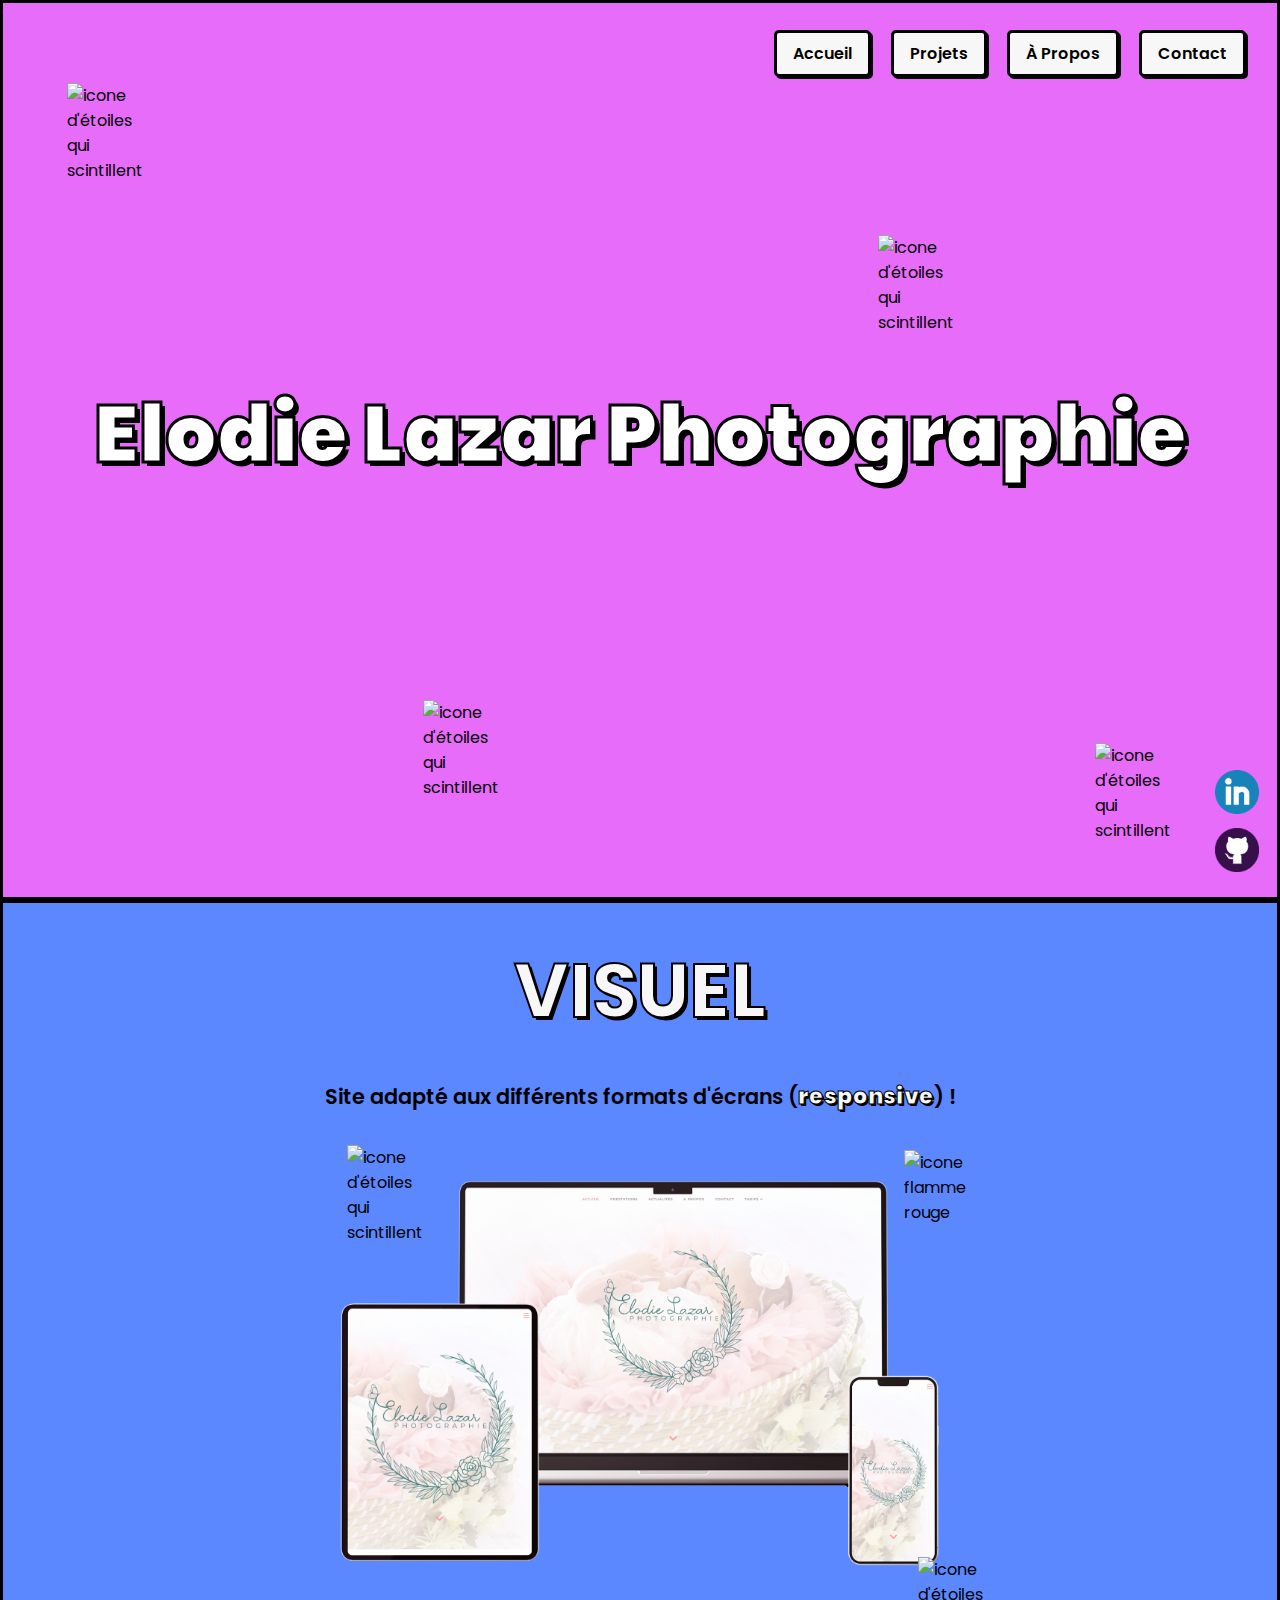
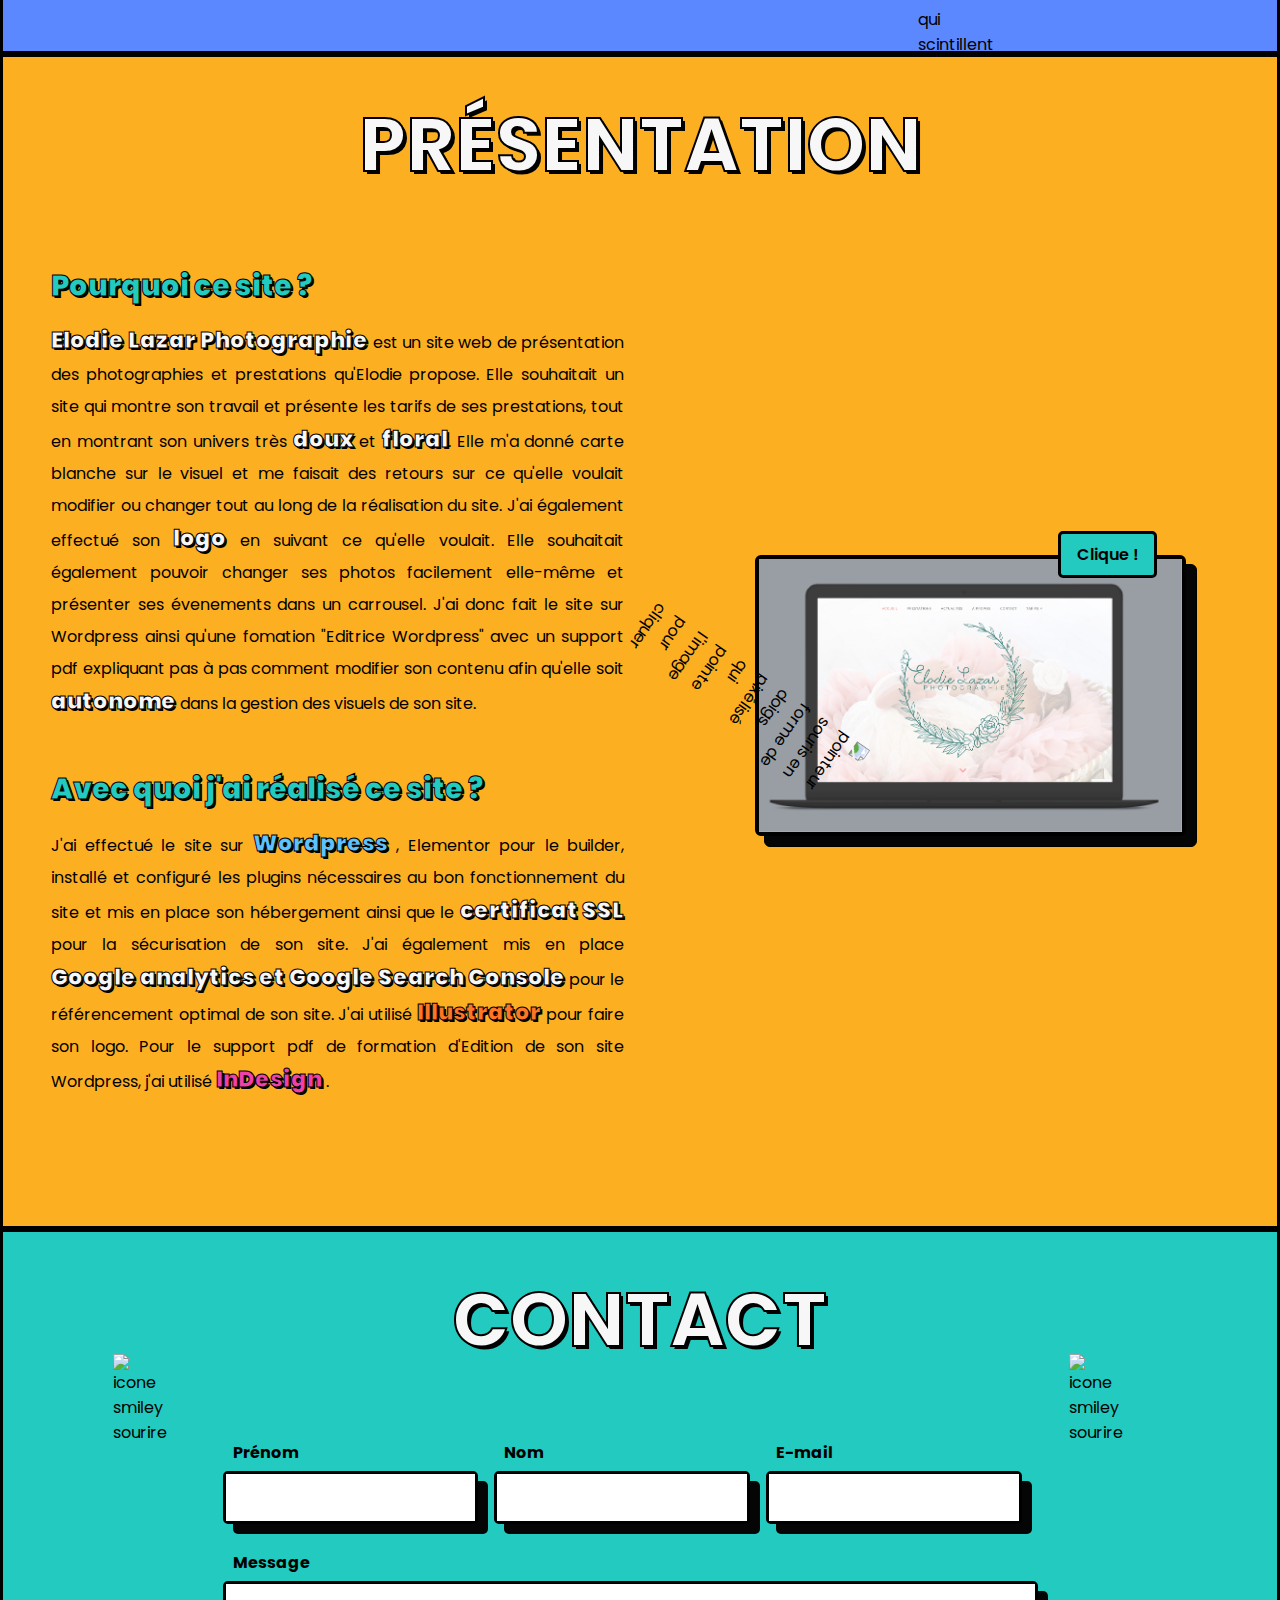
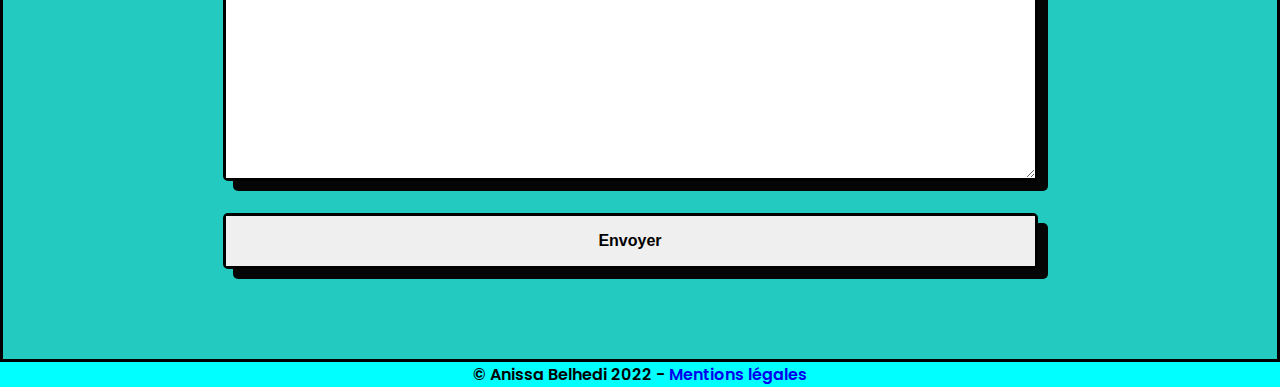
==== commit 12e24c68: "correction textes" ====
--- a/elodielazarphotographie.html
+++ b/elodielazarphotographie.html
@@ -28,7 +28,7 @@
             <ul class="ul__nav">
                 <li><a href="index.html#accueil" class="animated-link"><span>Accueil</span></a></li>
                 <li><a href="index.html#projets" class="animated-link"><span>Projets</span></a></li>
-                <li><a href="index.html#apropos" class="animated-link"><span>A Propos</span></a></li>
+                <li><a href="index.html#apropos" class="animated-link"><span>À Propos</span></a></li>
                 <li><a href="index.html#contact" class="animated-link"><span>Contact</span></a></li>
             </ul>
         </nav>
@@ -47,7 +47,7 @@
         <ul class="ul__nav">
             <li><a href="index.html#accueil" class="animated-link menu-link-1"><span>Accueil</span></a></li>
             <li><a href="index.html#projets" class="animated-link menu-link-2"><span>Projets</span></a></li>
-            <li><a href="index.html#apropos" class="animated-link menu-link-3"><span>A Propos</span></a></li>
+            <li><a href="index.html#apropos" class="animated-link menu-link-3"><span>À Propos</span></a></li>
             <li><a href="index.html#contact" class="animated-link menu-link-4"><span>Contact</span></a></li>
         </ul>
     </nav>
@@ -109,7 +109,7 @@
     <section id="presentation" class="presentation">
         
         <div class="h3__container">
-            <h3>PRESENTATION</h3>
+            <h3>PRÉSENTATION</h3>
         </div>
 
         <div class="presentation__container">
@@ -124,8 +124,8 @@
                     Elle souhaitait un site qui montre son travail et présente les tarifs de ses prestations, tout en montrant son univers très
                     <span class="strong" style="color:#f7f7f7"> doux </span> et <span class="strong" style="color:#f7f7f7"> floral </span>. 
                     Elle m'a donné carte blanche sur le visuel et me faisait des retours sur ce qu'elle voulait modifier ou changer tout au long de la réalisation du site.
-                    J'ai également effectué son <span class="strong" style="color:#f7f7f7"> Logo </span> en suivant ce qu'elle voulait. 
-                    Elle souhaitait également pouvoir changer ses photos facilement elle même et présenter ses évenements dans un carousel.
+                    J'ai également effectué son <span class="strong" style="color:#f7f7f7"> logo </span> en suivant ce qu'elle voulait. 
+                    Elle souhaitait également pouvoir changer ses photos facilement elle-même et présenter ses évenements dans un carrousel.
                     J'ai donc fait le site sur Wordpress ainsi qu'une fomation "Editrice Wordpress" avec un support pdf expliquant pas à pas comment modifier son contenu 
                     afin qu'elle soit <span class="strong" style="color:#f7f7f7">autonome</span> dans la gestion des visuels de son site.  
                    
@@ -204,7 +204,7 @@
                 
                     
                     <div class="label__input">
-                        <label for="email">E mail</label>
+                        <label for="email">E-mail</label>
                         <div class="animated-input">
                             <span><input type="email" id="email" name="email" required></span>  
                         </div>
--- a/css/style.css
+++ b/css/style.css
@@ -741,7 +741,7 @@
 /* ________SECTION PROJETS________ */
 
 
-/* ________SECTION A PROPOS________ */
+/* ________SECTION À Propos________ */
 
 .apropos__container {
     width:100%;
@@ -901,7 +901,7 @@
 
 
 
-/* ________SECTION A PROPOS________ */
+/* ________SECTION À Propos________ */
 
 
 /* ________SECTION COMPETENCES________ */
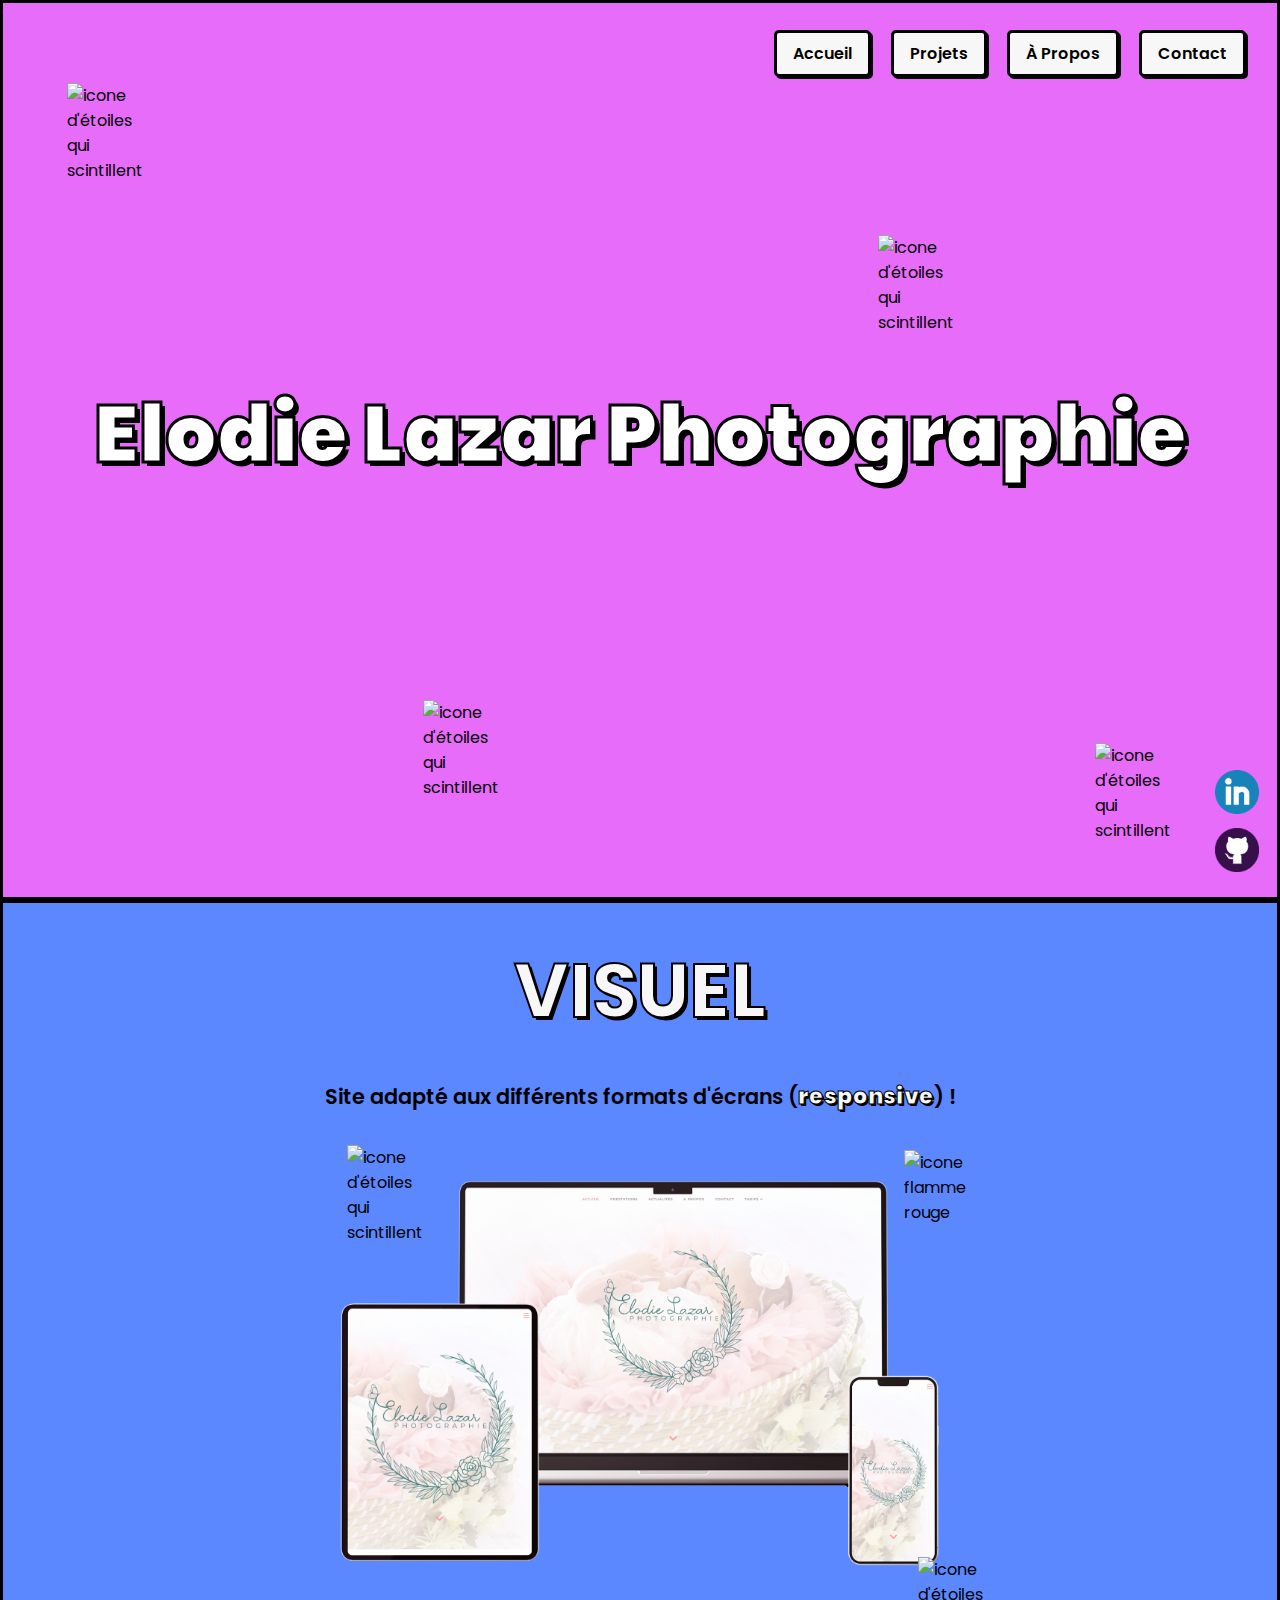
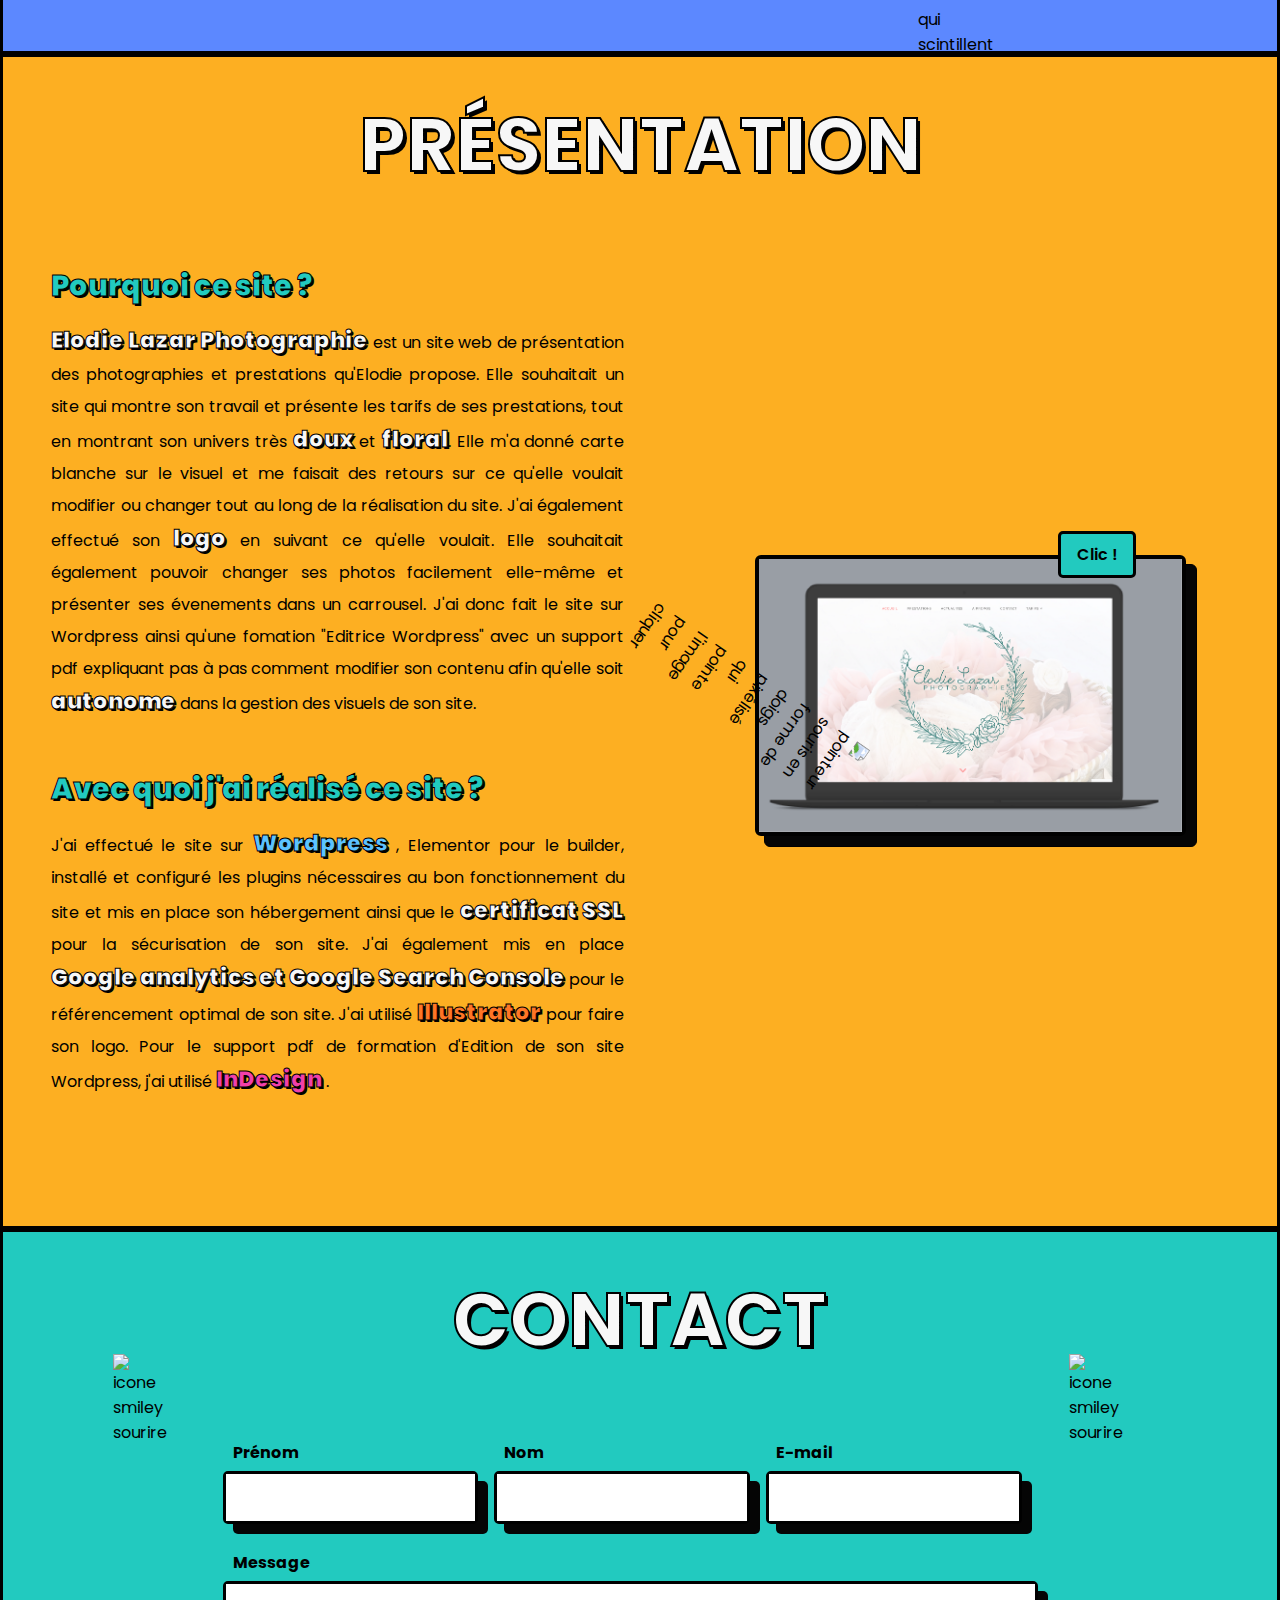
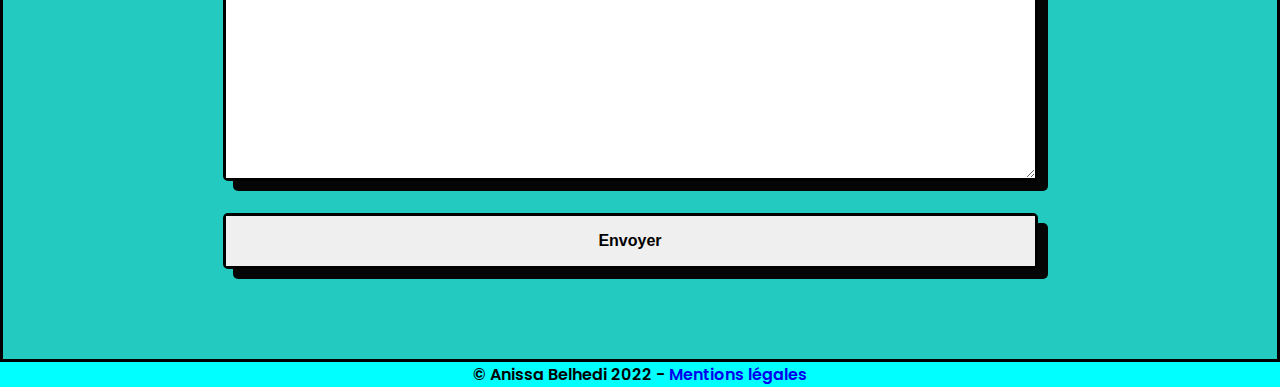
==== commit ae37455c: "correction media queries 340px" ====
--- a/elodielazarphotographie.html
+++ b/elodielazarphotographie.html
@@ -8,6 +8,7 @@
 <link rel="preconnect" href="https://fonts.gstatic.com" crossorigin>
 <link href="https://fonts.googleapis.com/css2?family=Poppins:wght@100;200;300;500;600;700;800;900&display=swap" rel="stylesheet">
     <link rel="stylesheet" href="css/style.css">
+    <link rel="icon" href="css/images/icon__shine3.png">
     <title>Elodie Lazar Photographie</title>
     <link rel="stylesheet" href="https://cdnjs.cloudflare.com/ajax/libs/font-awesome/6.0.0/css/all.min.css">
 </head>
@@ -156,7 +157,7 @@
                         <a href="https://elodielazarphotographie.fr/" target="_blank"><img src="css/images/Mockup_desktop_Elodie1.png" alt="Photo de la page d'accueil du Site Elodie Lazar Photographie dans un ordinateur"></a>
                     </div><!-- div container cards -->
                     <div class="click">
-                        <span>Clique !</span>
+                        <span>Clic !</span>
                     </div> 
                 </div> <!-- divcontour -->
                   
--- a/css/style.css
+++ b/css/style.css
@@ -80,7 +80,26 @@
     }
 
     .h2__container {
-    font-size: 2rem;
+    font-size: 1.8rem;
+    -webkit-text-fill-color: white;
+    -webkit-text-stroke-width: 2px;
+    -webkit-text-stroke-color: black;
+    text-shadow: black 4px 4px;
+    }
+}
+
+@media screen and (max-width:340px) {
+
+    .h1__container{
+        font-size: 1.3rem;
+        -webkit-text-fill-color: white;
+        -webkit-text-stroke-width: 2px;
+        -webkit-text-stroke-color: black;
+        text-shadow: black 4px 4px;
+    }
+
+    .h2__container {
+    font-size: 1.5rem;
     -webkit-text-fill-color: white;
     -webkit-text-stroke-width: 2px;
     -webkit-text-stroke-color: black;
@@ -410,6 +429,16 @@
     }
 }
 
+@media screen and (max-width:350px) {
+    .h3__container {
+        font-size: 1.3rem;
+        -webkit-text-stroke-width: 1px;
+        -webkit-text-stroke-color: black;
+        text-shadow: black 2px 2px;
+        
+    }
+}
+
 .strong {
     display:inline-block;
     font-size: 1.4rem;
@@ -496,6 +525,14 @@
         margin:0;
     }
 
+
+}
+
+@media screen and (max-width:340px) {
+    #accueil{
+        padding:1rem;
+    }
+   
 
 }
 
@@ -609,6 +646,14 @@
 @media screen and (max-width:400px) {
     .card__contour {
         min-width: 100%;
+    }
+     
+}
+
+@media screen and (max-width:340px) {
+    .card__contour {
+        min-width: 100%;
+        height: fit-content;
     }
      
 }
@@ -1054,6 +1099,15 @@
      
 }
 
+@media screen and (max-width:340px) {
+    
+    .competences__contour {
+        width: 100%;
+        height: fit-content;
+    }
+     
+}
+
 
 .competences__container__cards {
     width:100%;
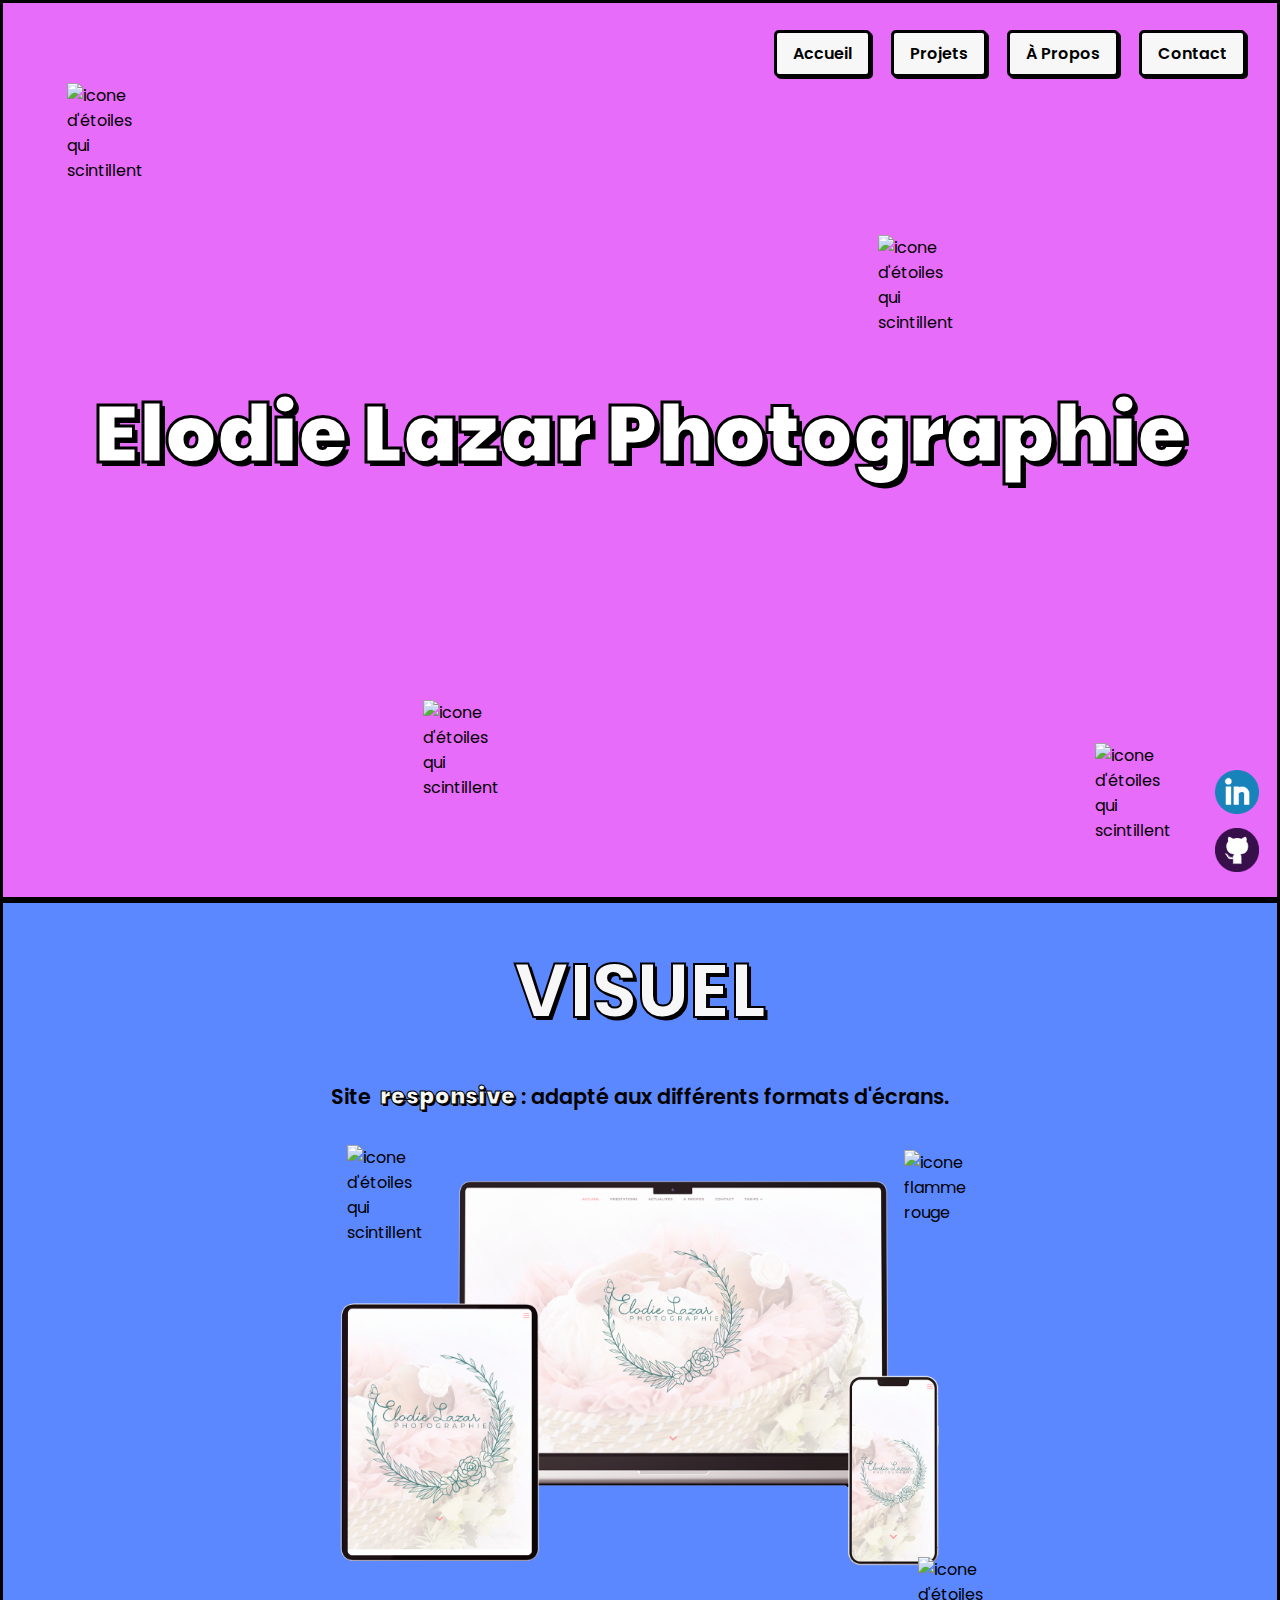
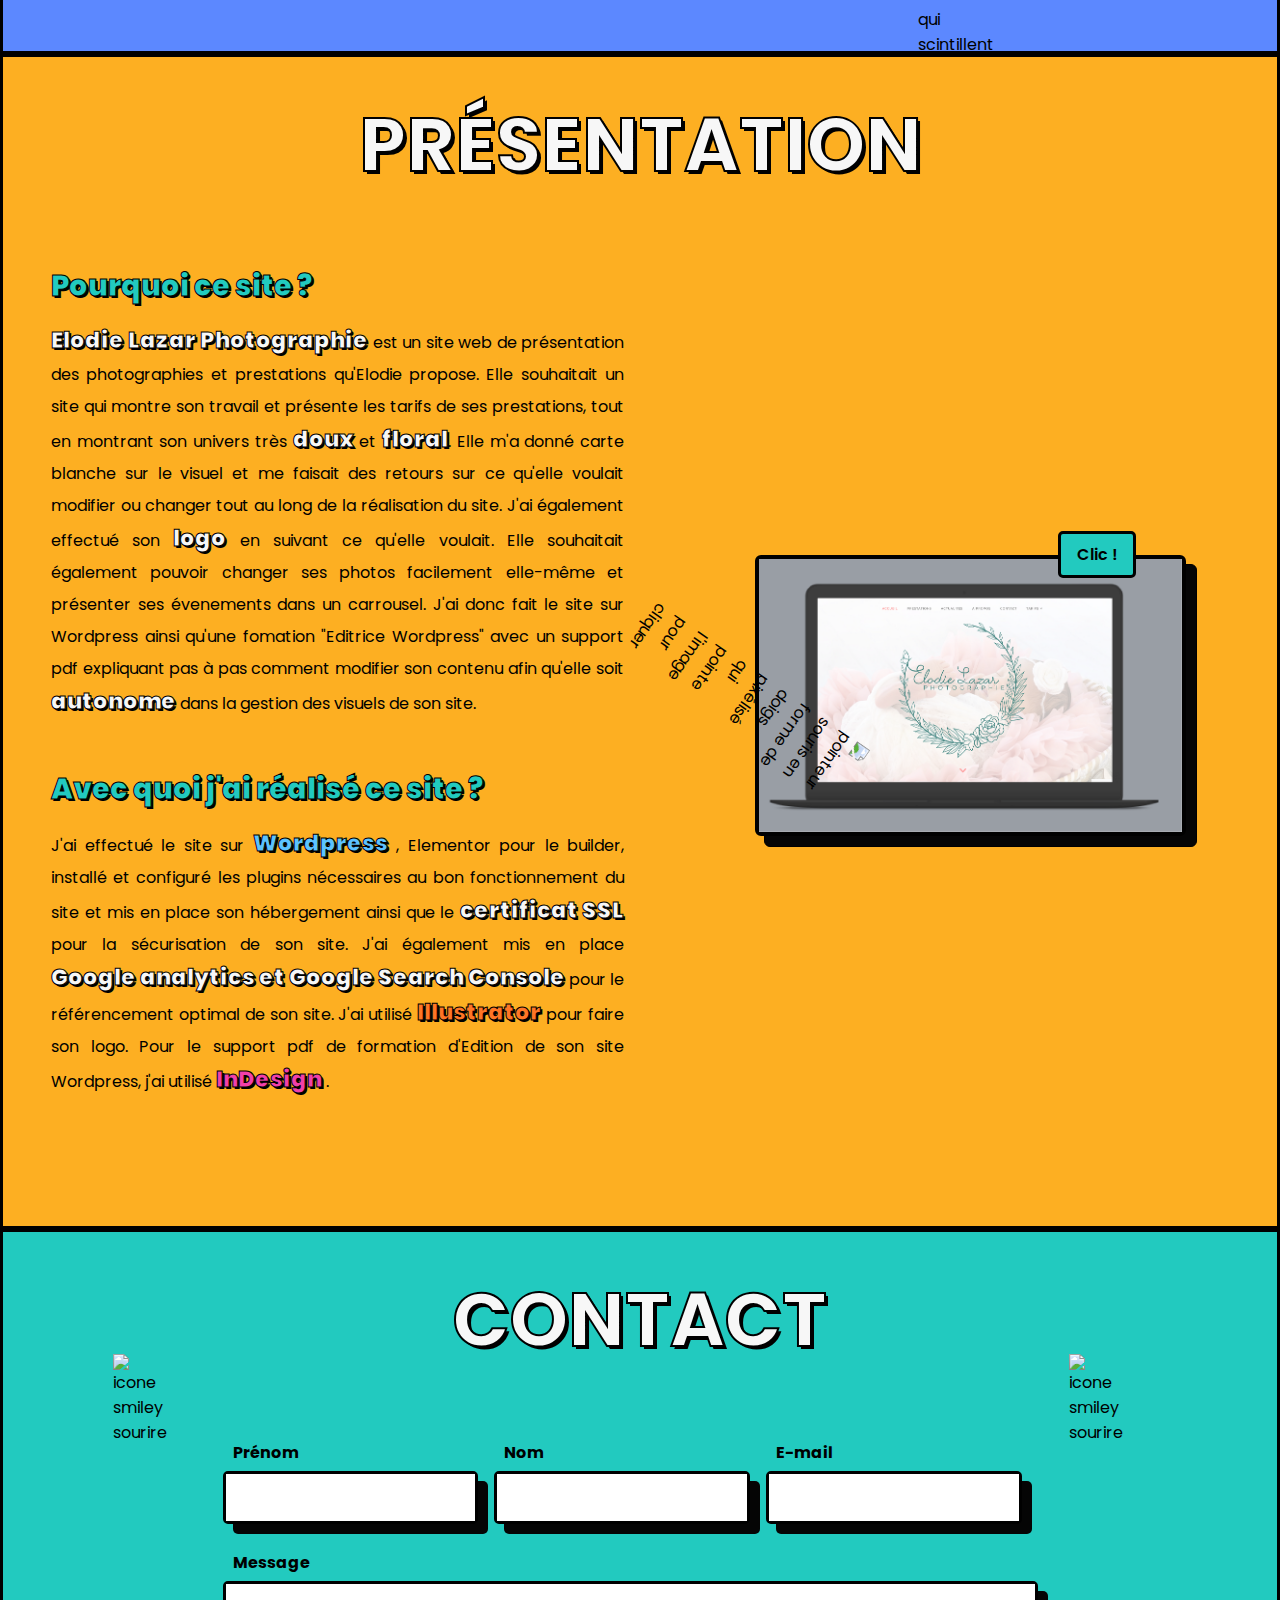
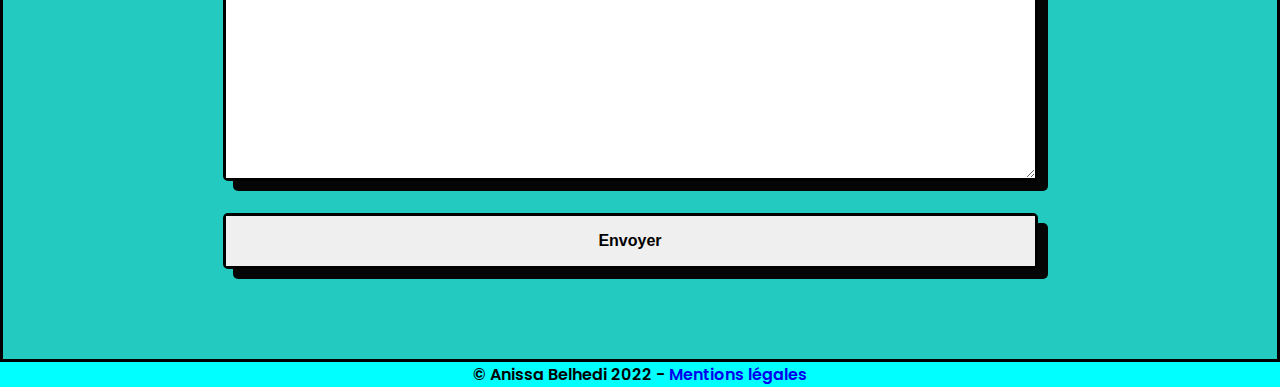
==== commit 9689acf3: "modif responsive" ====
--- a/elodielazarphotographie.html
+++ b/elodielazarphotographie.html
@@ -82,7 +82,7 @@
             <h3>VISUEL</h3>
         </div>
         <p class="titre__projets">
-            Site adapté aux différents formats d'écrans (<span class="strong" style="color:#f7f7f7">responsive</span>) !
+            Site <span class="strong" style="color:#f7f7f7">&nbsp;responsive</span> : adapté aux différents formats d'écrans.
         </p>
        
         <div class="mockup">
